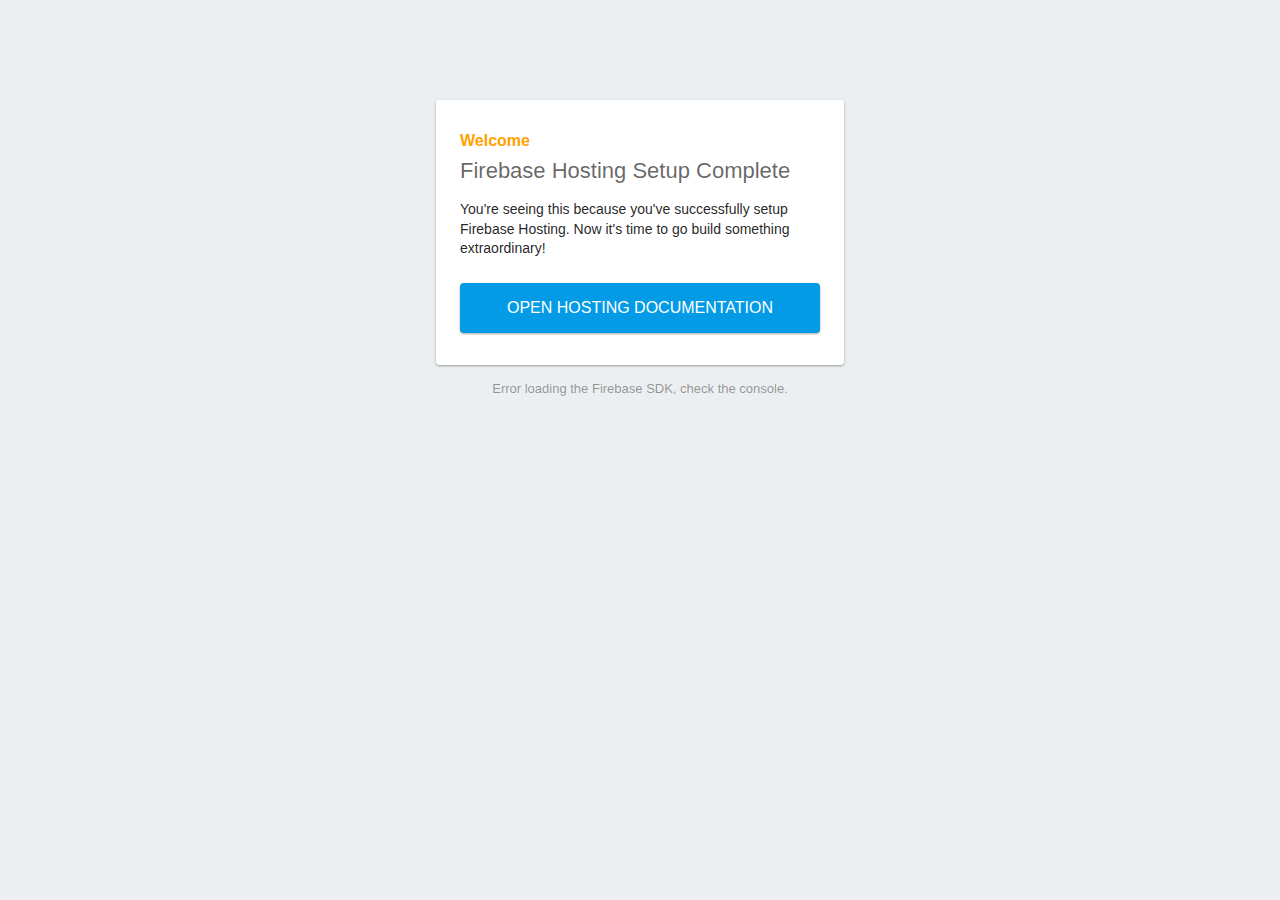
==== public/index.html @ 84c666db "Initial commit" ====
<!DOCTYPE html>
<html>
  <head>
    <meta charset="utf-8">
    <meta name="viewport" content="width=device-width, initial-scale=1">
    <title>Welcome to Firebase Hosting</title>

    <!-- update the version number as needed -->
    <script defer src="/__/firebase/9.21.0/firebase-app-compat.js"></script>
    <!-- include only the Firebase features as you need -->
    <script defer src="/__/firebase/9.21.0/firebase-auth-compat.js"></script>
    <script defer src="/__/firebase/9.21.0/firebase-database-compat.js"></script>
    <script defer src="/__/firebase/9.21.0/firebase-firestore-compat.js"></script>
    <script defer src="/__/firebase/9.21.0/firebase-functions-compat.js"></script>
    <script defer src="/__/firebase/9.21.0/firebase-messaging-compat.js"></script>
    <script defer src="/__/firebase/9.21.0/firebase-storage-compat.js"></script>
    <script defer src="/__/firebase/9.21.0/firebase-analytics-compat.js"></script>
    <script defer src="/__/firebase/9.21.0/firebase-remote-config-compat.js"></script>
    <script defer src="/__/firebase/9.21.0/firebase-performance-compat.js"></script>
    <!-- 
      initialize the SDK after all desired features are loaded, set useEmulator to false
      to avoid connecting the SDK to running emulators.
    -->
    <script defer src="/__/firebase/init.js?useEmulator=true"></script>

    <style media="screen">
      body { background: #ECEFF1; color: rgba(0,0,0,0.87); font-family: Roboto, Helvetica, Arial, sans-serif; margin: 0; padding: 0; }
      #message { background: white; max-width: 360px; margin: 100px auto 16px; padding: 32px 24px; border-radius: 3px; }
      #message h2 { color: #ffa100; font-weight: bold; font-size: 16px; margin: 0 0 8px; }
      #message h1 { font-size: 22px; font-weight: 300; color: rgba(0,0,0,0.6); margin: 0 0 16px;}
      #message p { line-height: 140%; margin: 16px 0 24px; font-size: 14px; }
      #message a { display: block; text-align: center; background: #039be5; text-transform: uppercase; text-decoration: none; color: white; padding: 16px; border-radius: 4px; }
      #message, #message a { box-shadow: 0 1px 3px rgba(0,0,0,0.12), 0 1px 2px rgba(0,0,0,0.24); }
      #load { color: rgba(0,0,0,0.4); text-align: center; font-size: 13px; }
      @media (max-width: 600px) {
        body, #message { margin-top: 0; background: white; box-shadow: none; }
        body { border-top: 16px solid #ffa100; }
      }
    </style>
  </head>
  <body>
    <div id="message">
      <h2>Welcome</h2>
      <h1>Firebase Hosting Setup Complete</h1>
      <p>You're seeing this because you've successfully setup Firebase Hosting. Now it's time to go build something extraordinary!</p>
      <a target="_blank" href="https://firebase.google.com/docs/hosting/">Open Hosting Documentation</a>
    </div>
    <p id="load">Firebase SDK Loading&hellip;</p>

    <script>
      document.addEventListener('DOMContentLoaded', function() {
        const loadEl = document.querySelector('#load');
        // // 🔥🔥🔥🔥🔥🔥🔥🔥🔥🔥🔥🔥🔥🔥🔥🔥🔥🔥🔥🔥🔥🔥🔥🔥🔥🔥🔥🔥🔥🔥🔥
        // // The Firebase SDK is initialized and available here!
        //
        // firebase.auth().onAuthStateChanged(user => { });
        // firebase.database().ref('/path/to/ref').on('value', snapshot => { });
        // firebase.firestore().doc('/foo/bar').get().then(() => { });
        // firebase.functions().httpsCallable('yourFunction')().then(() => { });
        // firebase.messaging().requestPermission().then(() => { });
        // firebase.storage().ref('/path/to/ref').getDownloadURL().then(() => { });
        // firebase.analytics(); // call to activate
        // firebase.analytics().logEvent('tutorial_completed');
        // firebase.performance(); // call to activate
        //
        // // 🔥🔥🔥🔥🔥🔥🔥🔥🔥🔥🔥🔥🔥🔥🔥🔥🔥🔥🔥🔥🔥🔥🔥🔥🔥🔥🔥🔥🔥🔥🔥

        try {
          let app = firebase.app();
          let features = [
            'auth', 
            'database', 
            'firestore',
            'functions',
            'messaging', 
            'storage', 
            'analytics', 
            'remoteConfig',
            'performance',
          ].filter(feature => typeof app[feature] === 'function');
          loadEl.textContent = `Firebase SDK loaded with ${features.join(', ')}`;
        } catch (e) {
          console.error(e);
          loadEl.textContent = 'Error loading the Firebase SDK, check the console.';
        }
      });
    </script>
  </body>
</html>
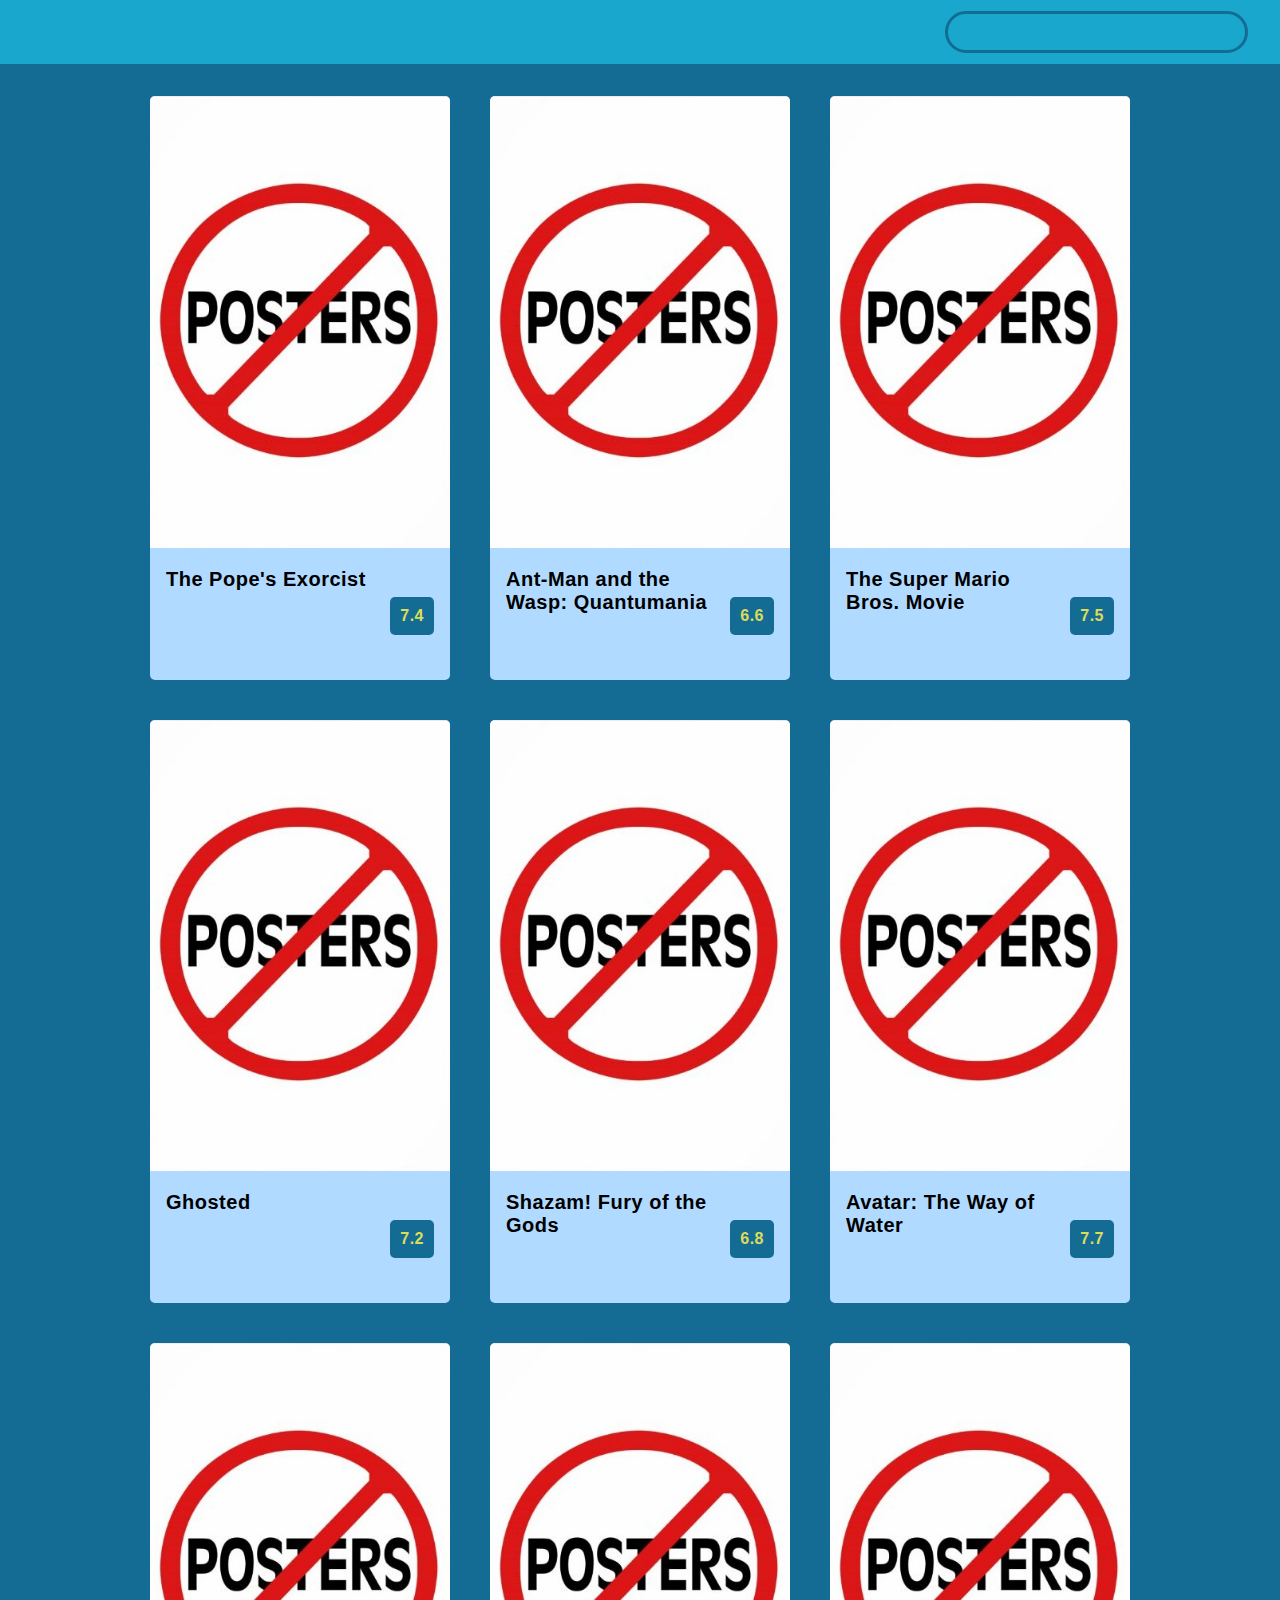
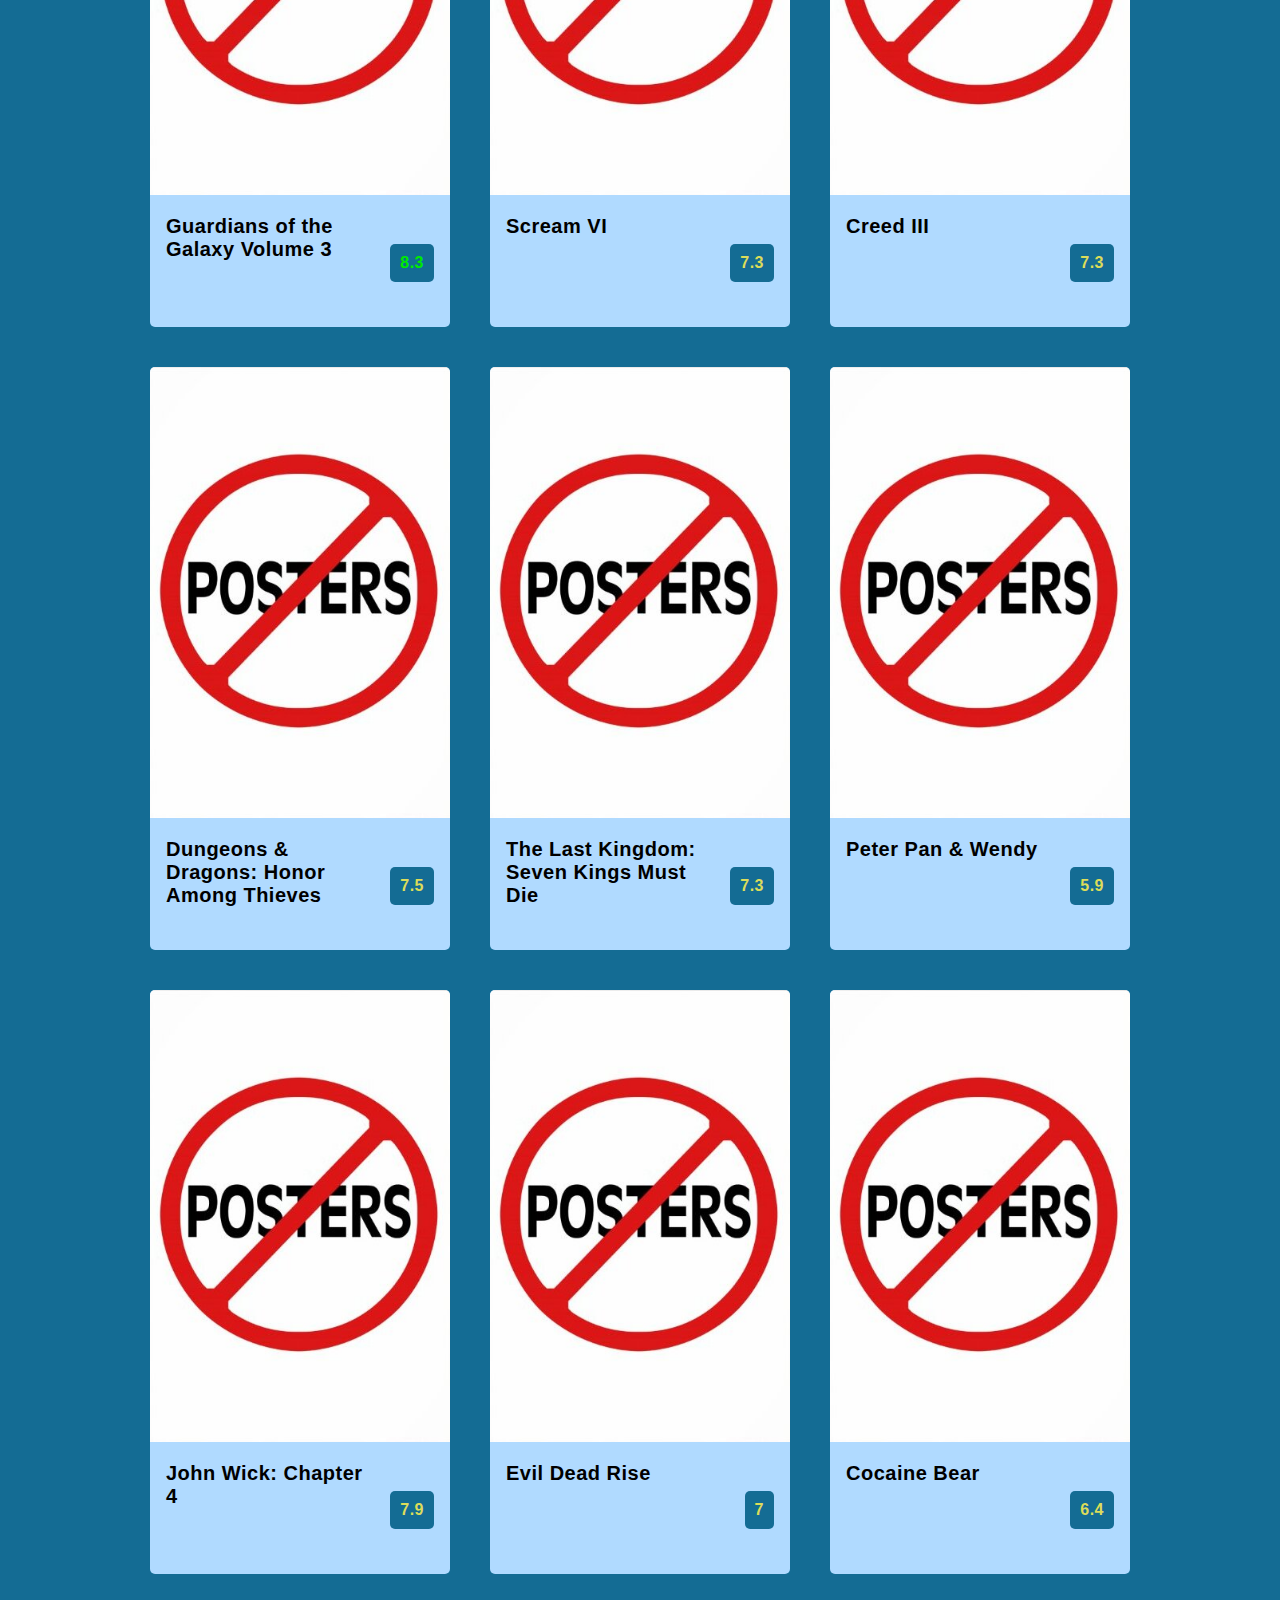
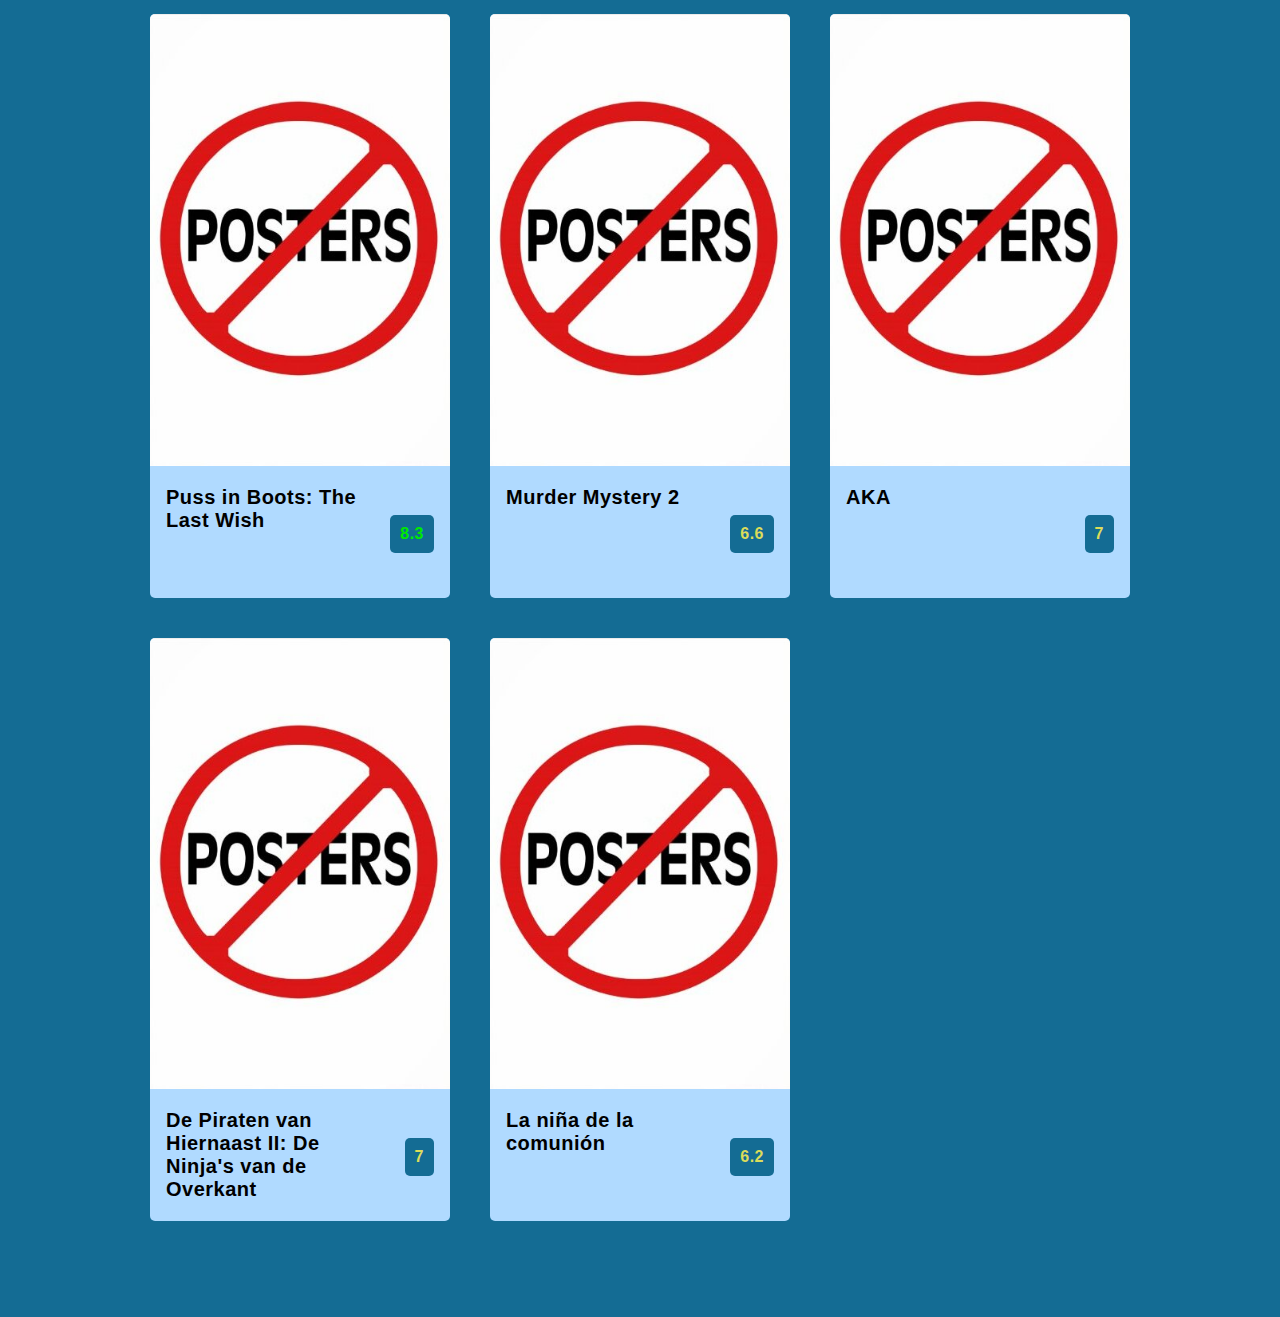
==== commit adb76651: "Created homework 3" ====
--- a/public/index.html
+++ b/public/index.html
@@ -1,89 +1,27 @@
 <!DOCTYPE html>
-<html>
-  <head>
-    <meta charset="utf-8">
-    <meta name="viewport" content="width=device-width, initial-scale=1">
-    <title>Welcome to Firebase Hosting</title>
+<html lang="en">
+<head>
+    <meta charset="UTF-8">
+    <meta http-equiv="X-UA-Compatible" content="IE=edge">
+    <meta name="viewport" content="width=device-width, initial-scale=1.0">
+    <title>Kaxetinet</title>
+    <link rel="stylesheet" href="src/css/index.css">
+</head>
+<body>
+    <header>
+        <nav>
+            <div class="search">
+                <form action="javascript:search()" method="post">
+                    <input type="text" name="q" id="search_input" onsubmit="search">
+                </form>
+            </div>
+        </nav>
+    </header>
 
-    <!-- update the version number as needed -->
-    <script defer src="/__/firebase/9.21.0/firebase-app-compat.js"></script>
-    <!-- include only the Firebase features as you need -->
-    <script defer src="/__/firebase/9.21.0/firebase-auth-compat.js"></script>
-    <script defer src="/__/firebase/9.21.0/firebase-database-compat.js"></script>
-    <script defer src="/__/firebase/9.21.0/firebase-firestore-compat.js"></script>
-    <script defer src="/__/firebase/9.21.0/firebase-functions-compat.js"></script>
-    <script defer src="/__/firebase/9.21.0/firebase-messaging-compat.js"></script>
-    <script defer src="/__/firebase/9.21.0/firebase-storage-compat.js"></script>
-    <script defer src="/__/firebase/9.21.0/firebase-analytics-compat.js"></script>
-    <script defer src="/__/firebase/9.21.0/firebase-remote-config-compat.js"></script>
-    <script defer src="/__/firebase/9.21.0/firebase-performance-compat.js"></script>
-    <!-- 
-      initialize the SDK after all desired features are loaded, set useEmulator to false
-      to avoid connecting the SDK to running emulators.
-    -->
-    <script defer src="/__/firebase/init.js?useEmulator=true"></script>
-
-    <style media="screen">
-      body { background: #ECEFF1; color: rgba(0,0,0,0.87); font-family: Roboto, Helvetica, Arial, sans-serif; margin: 0; padding: 0; }
-      #message { background: white; max-width: 360px; margin: 100px auto 16px; padding: 32px 24px; border-radius: 3px; }
-      #message h2 { color: #ffa100; font-weight: bold; font-size: 16px; margin: 0 0 8px; }
-      #message h1 { font-size: 22px; font-weight: 300; color: rgba(0,0,0,0.6); margin: 0 0 16px;}
-      #message p { line-height: 140%; margin: 16px 0 24px; font-size: 14px; }
-      #message a { display: block; text-align: center; background: #039be5; text-transform: uppercase; text-decoration: none; color: white; padding: 16px; border-radius: 4px; }
-      #message, #message a { box-shadow: 0 1px 3px rgba(0,0,0,0.12), 0 1px 2px rgba(0,0,0,0.24); }
-      #load { color: rgba(0,0,0,0.4); text-align: center; font-size: 13px; }
-      @media (max-width: 600px) {
-        body, #message { margin-top: 0; background: white; box-shadow: none; }
-        body { border-top: 16px solid #ffa100; }
-      }
-    </style>
-  </head>
-  <body>
-    <div id="message">
-      <h2>Welcome</h2>
-      <h1>Firebase Hosting Setup Complete</h1>
-      <p>You're seeing this because you've successfully setup Firebase Hosting. Now it's time to go build something extraordinary!</p>
-      <a target="_blank" href="https://firebase.google.com/docs/hosting/">Open Hosting Documentation</a>
-    </div>
-    <p id="load">Firebase SDK Loading&hellip;</p>
-
-    <script>
-      document.addEventListener('DOMContentLoaded', function() {
-        const loadEl = document.querySelector('#load');
-        // // 🔥🔥🔥🔥🔥🔥🔥🔥🔥🔥🔥🔥🔥🔥🔥🔥🔥🔥🔥🔥🔥🔥🔥🔥🔥🔥🔥🔥🔥🔥🔥
-        // // The Firebase SDK is initialized and available here!
-        //
-        // firebase.auth().onAuthStateChanged(user => { });
-        // firebase.database().ref('/path/to/ref').on('value', snapshot => { });
-        // firebase.firestore().doc('/foo/bar').get().then(() => { });
-        // firebase.functions().httpsCallable('yourFunction')().then(() => { });
-        // firebase.messaging().requestPermission().then(() => { });
-        // firebase.storage().ref('/path/to/ref').getDownloadURL().then(() => { });
-        // firebase.analytics(); // call to activate
-        // firebase.analytics().logEvent('tutorial_completed');
-        // firebase.performance(); // call to activate
-        //
-        // // 🔥🔥🔥🔥🔥🔥🔥🔥🔥🔥🔥🔥🔥🔥🔥🔥🔥🔥🔥🔥🔥🔥🔥🔥🔥🔥🔥🔥🔥🔥🔥
-
-        try {
-          let app = firebase.app();
-          let features = [
-            'auth', 
-            'database', 
-            'firestore',
-            'functions',
-            'messaging', 
-            'storage', 
-            'analytics', 
-            'remoteConfig',
-            'performance',
-          ].filter(feature => typeof app[feature] === 'function');
-          loadEl.textContent = `Firebase SDK loaded with ${features.join(', ')}`;
-        } catch (e) {
-          console.error(e);
-          loadEl.textContent = 'Error loading the Firebase SDK, check the console.';
-        }
-      });
-    </script>
-  </body>
-</html>
+    <section id="movies">
+    </section>
+    
+    <script src="src/js/index.js"></script>
+    <script>initialLoad()</script>
+</body>
+</html>--- a/public/src/css/index.css
+++ b/public/src/css/index.css
@@ -0,0 +1,175 @@
+:root {
+    --primary-color: #146C94;
+    --secondary-color: #B0DAFF;
+    --navbar-color: #19A7CE;
+    --light-color: #FFFFFF;
+    --dark-color: #000000;
+    --low-color: #FF7500;
+    --norm-color: #DCDC5A;
+    --high-color: #00E900;
+
+    --card-max-width: 300px;
+    --border-radius: 5px;
+    --movies-gap: 40px;
+}
+
+* {
+    margin: 0;
+}
+
+img {
+    width: 100%;
+}
+
+body {
+    background-color: var(--primary-color);
+    font-family: 'Poppins', sans-serif;
+    letter-spacing: 0.5px;
+    position: relative;
+}
+
+.t-c-low {
+    color: var(--low-color);
+}
+.t-c-norm {
+    color: var(--norm-color);
+}
+.t-c-high {
+    color: var(--high-color);
+}
+
+header {
+    position: fixed;
+    top: 0;
+    width: 100%;
+    z-index: 1;
+}
+
+nav {
+    display: flex;
+    align-items: center;
+    justify-content: end;
+
+    height: 4rem;
+    background-color: var(--navbar-color);
+    padding: 0 2rem;
+}
+
+#search_input {
+    height: 1.75rem;
+    border-radius: 2rem;
+    padding: 0.25rem 1rem;
+    outline: none;
+
+    font-size: 1.25rem;
+    background-color: var(--navbar-color);
+    border: var(--primary-color) 0.2rem solid;
+}
+#search_input:active,
+#search_input:focus {
+    background-color: var(--primary-color);
+}
+
+
+
+#movies {
+    max-width: calc(var(--card-max-width) * 5 + var(--movies-gap) * 4);
+    margin: 5rem auto;
+    padding: 1rem;
+    display: flex;
+    flex-wrap: wrap;
+    gap: var(--movies-gap);
+}
+
+
+.movie {
+    max-width: var(--card-max-width);
+    background-color: var(--secondary-color);
+    border-radius: var(--border-radius);
+    overflow: hidden;
+    position: relative;
+    transition: scale 0.5s ease-in-out;
+}
+.movie:hover .movie-back {
+    transform: translateY(-100%);
+}
+.movie:hover {
+    scale: 1.03;
+}
+
+
+.movie-front {
+    display: flex;
+    gap: 1rem;
+    justify-content: space-between;
+    align-items: center;
+    padding: 1rem;
+}
+.movie-front h3 {
+    font-size: 1.25rem;
+    color: var(--dark-color);
+    height: 6rem;
+}
+.movie-front span {
+    background-color: var(--primary-color);
+    border-radius: var(--border-radius);
+    padding: calc(var(--border-radius) * 2);
+
+    font-weight: bold;
+}
+
+
+.movie-back {
+    position: absolute;
+    width: 100%;
+    max-height: 100%;
+    background-color: var(--light-color);
+    box-sizing: border-box;
+
+    padding: 1.5rem;
+    transform: translateY(10%);
+    transition: transform 0.5s ease-in-out;
+}
+.movie-back::after {
+    position: absolute;
+    content: "";
+    width: 100%;
+    height: 3rem;
+    left: 0;
+    right: 0;
+    bottom: -5.9rem;
+    background-color: var(--light-color);
+}
+.movie-back h3{
+    margin-top: 2rem;
+    margin-bottom: 1.5rem;
+    font-size: 1.25rem;
+}
+.movie-back p{
+    line-height: 1.5rem;
+}
+
+
+@media only screen and (max-width: calc(340px * 5)) {
+    #movies {
+        max-width: calc(300px * 4 + 40px * 3);
+    }
+}
+
+@media only screen and (max-width: calc(340px * 4)) {
+    #movies {
+        max-width: calc(300px * 3 + 40px * 2);
+    }
+}
+
+@media only screen and (max-width: calc(340px * 3)) {
+    #movies {
+        max-width: calc(300px * 2 + 40px * 1);
+    }
+}
+
+@media only screen and (max-width: calc(340px * 2)) {
+    #movies {
+        max-width: calc(300px * 1 + 40px * 0);
+    }
+}
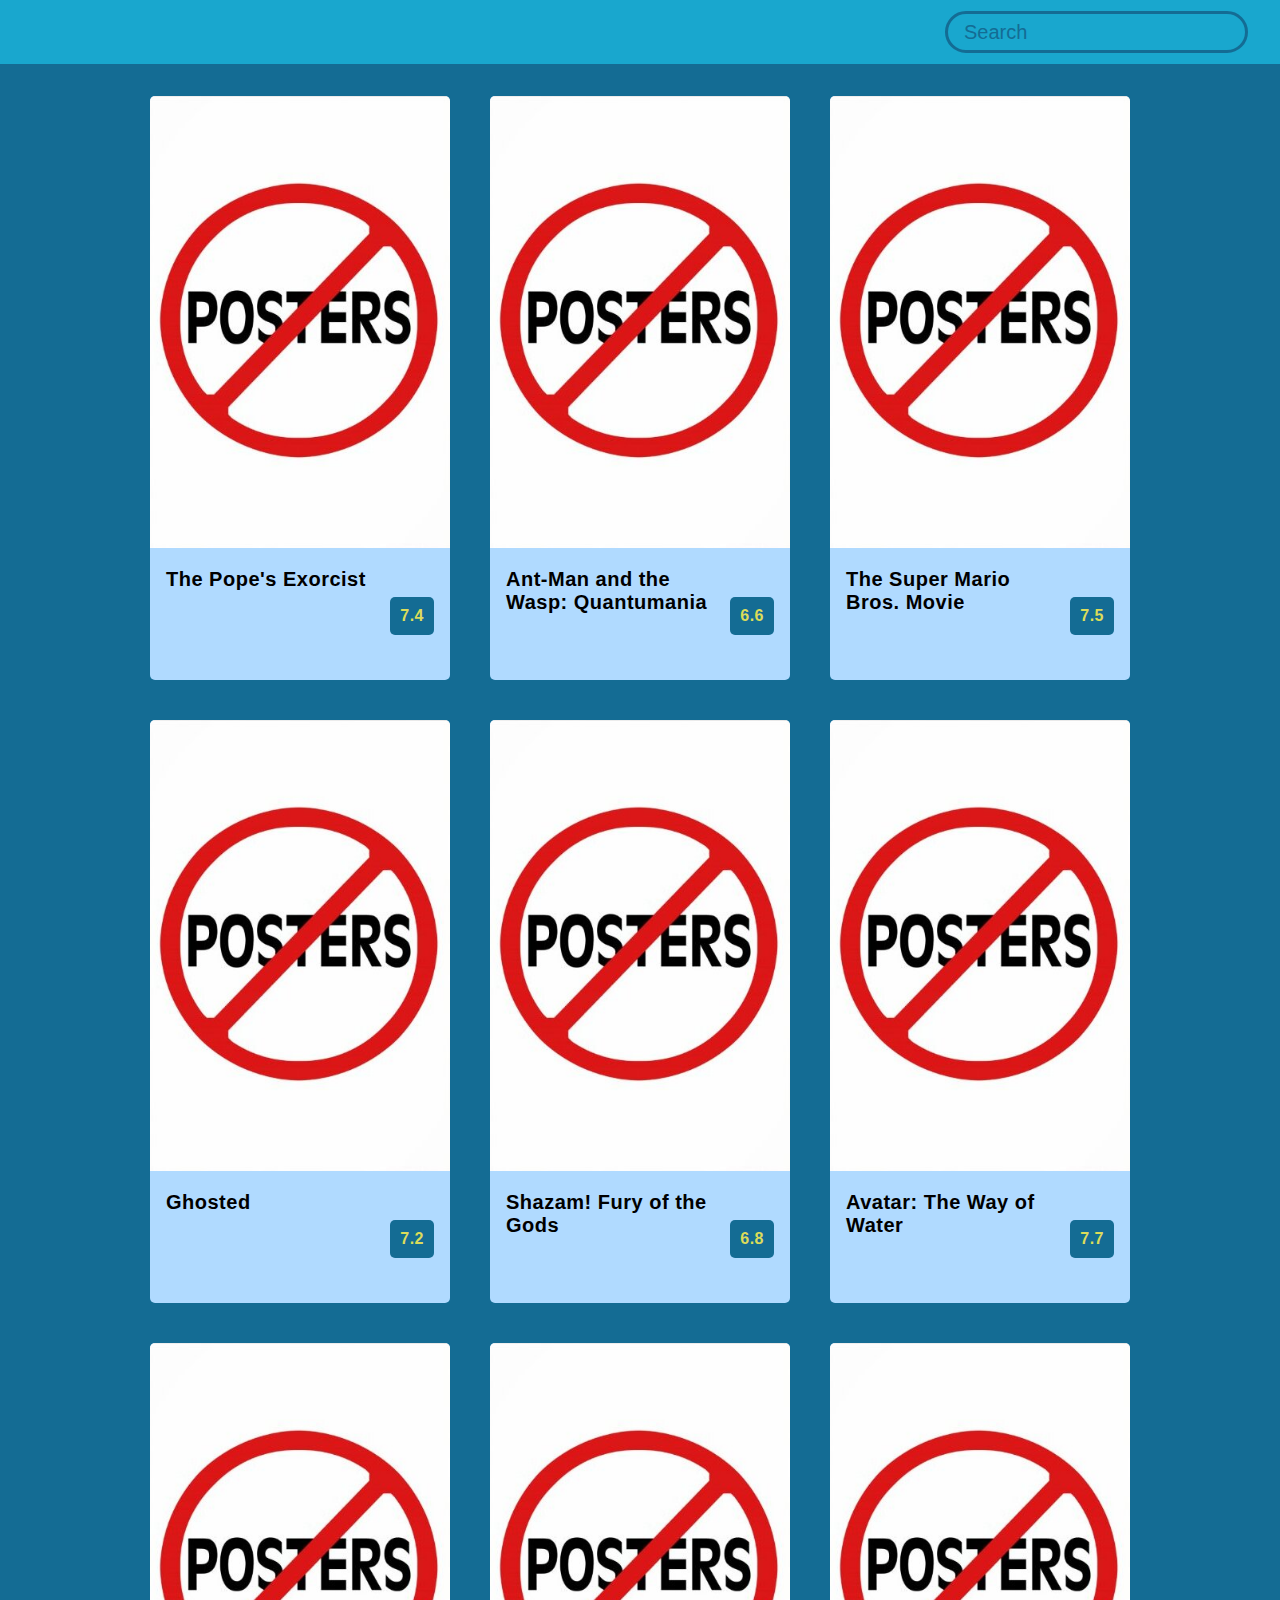
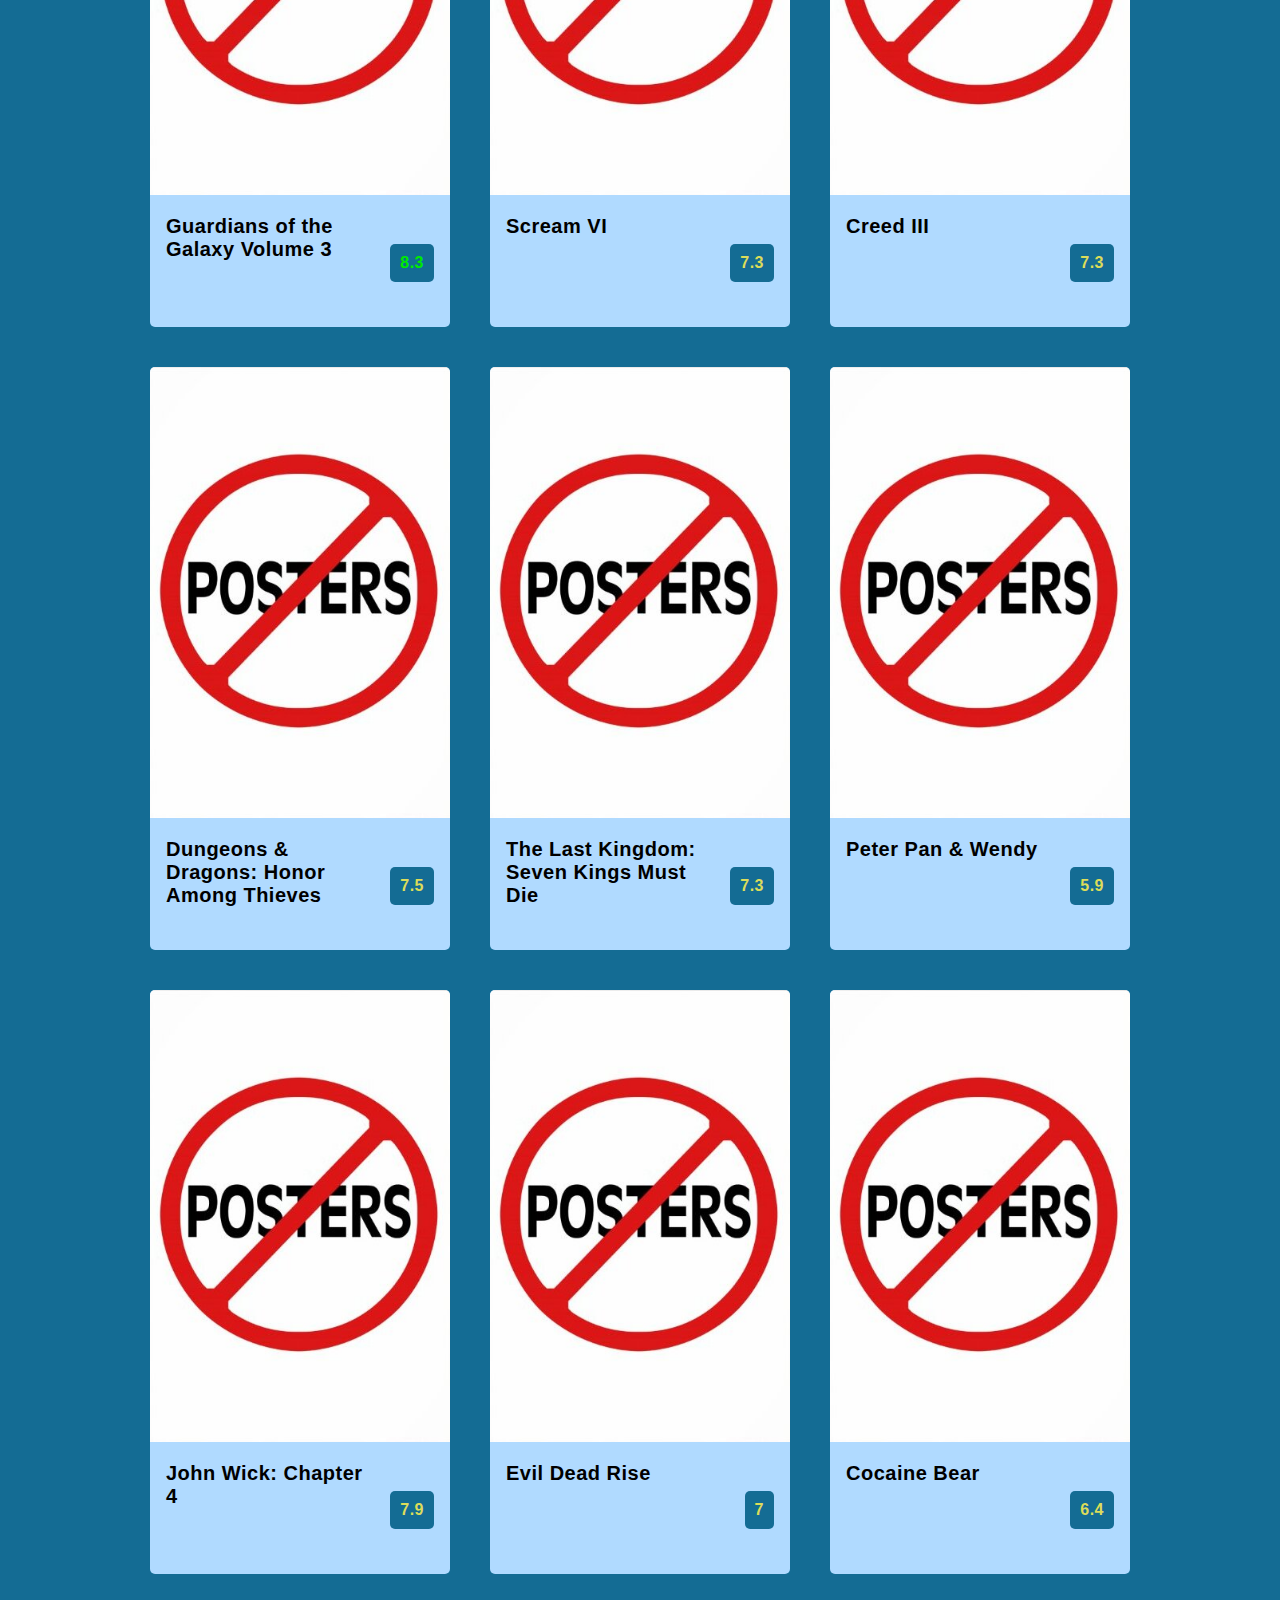
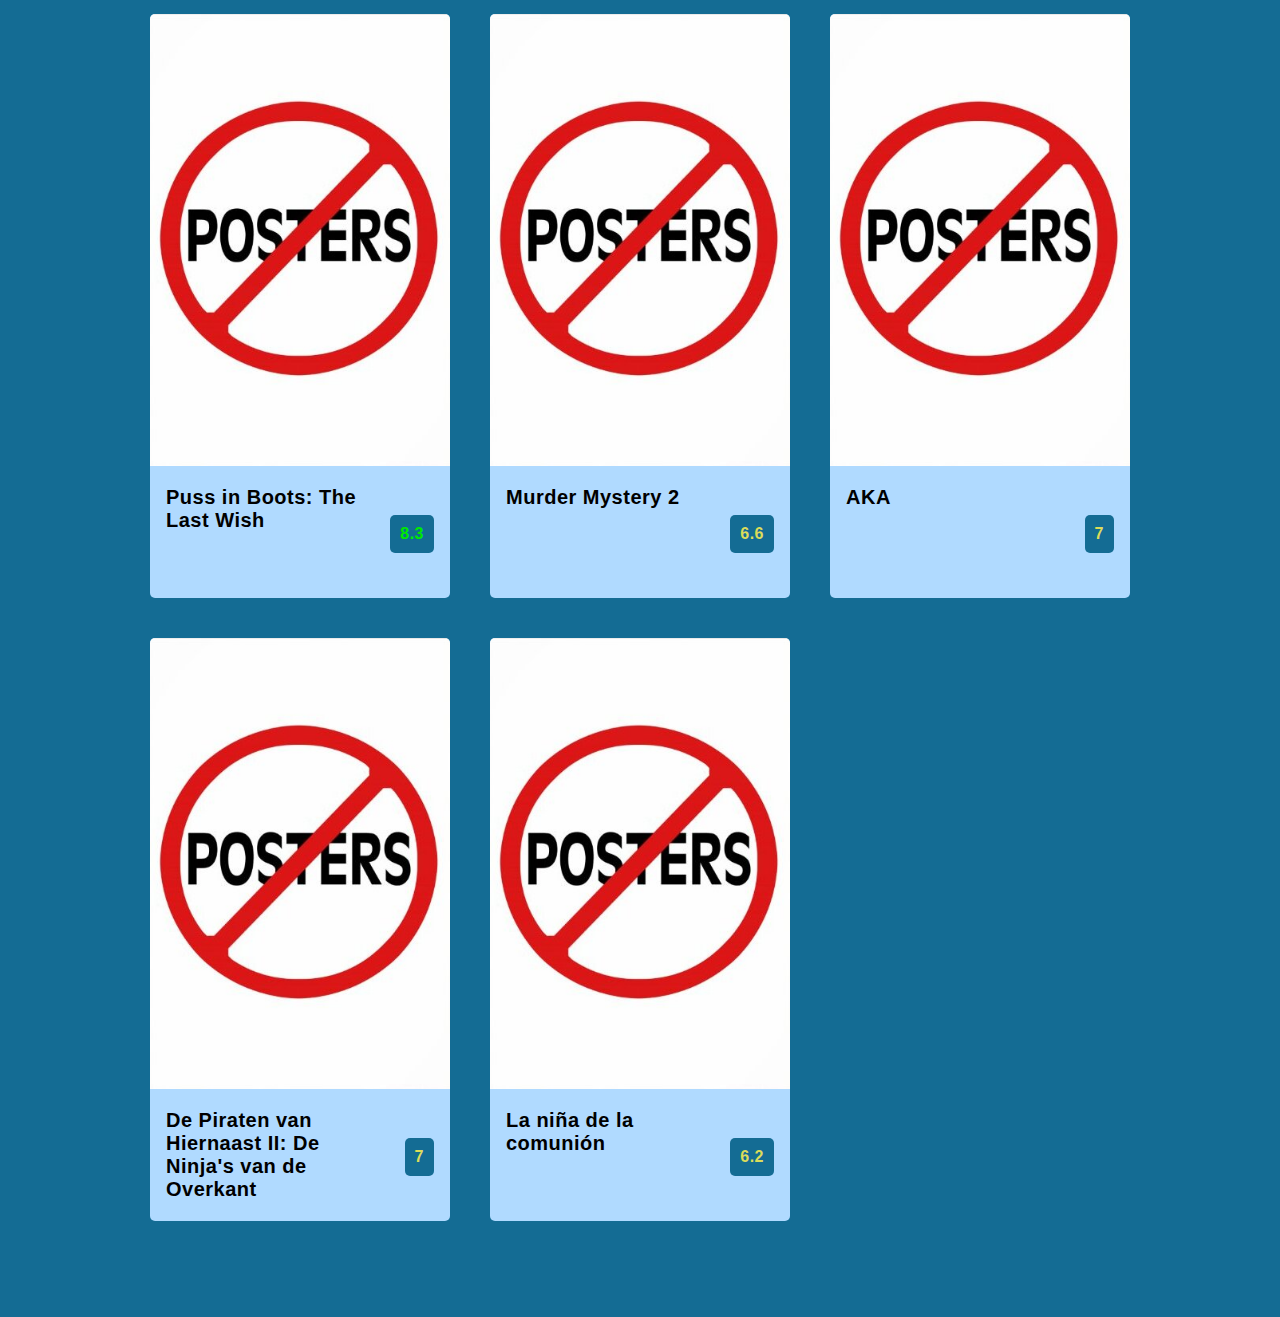
==== commit e90d9851: "Added README.md" ====
--- a/public/index.html
+++ b/public/index.html
@@ -12,7 +12,7 @@
         <nav>
             <div class="search">
                 <form action="javascript:search()" method="post">
-                    <input type="text" name="q" id="search_input" onsubmit="search">
+                    <input type="text" name="q" id="search_input" onsubmit="search" placeholder="Search">
                 </form>
             </div>
         </nav>
--- a/public/src/css/index.css
+++ b/public/src/css/index.css
@@ -63,11 +63,21 @@
 
     font-size: 1.25rem;
     background-color: var(--navbar-color);
+    color: var(--light-color);
     border: var(--primary-color) 0.2rem solid;
+}
+#search_input::placeholder {
+    color: var(--primary-color);
+    opacity: 1;
 }
 #search_input:active,
 #search_input:focus {
     background-color: var(--primary-color);
+}
+#search_input:active::placeholder,
+#search_input:focus::placeholder {
+    color: var(--navbar-color);
+    opacity: 0.9;
 }
 
 
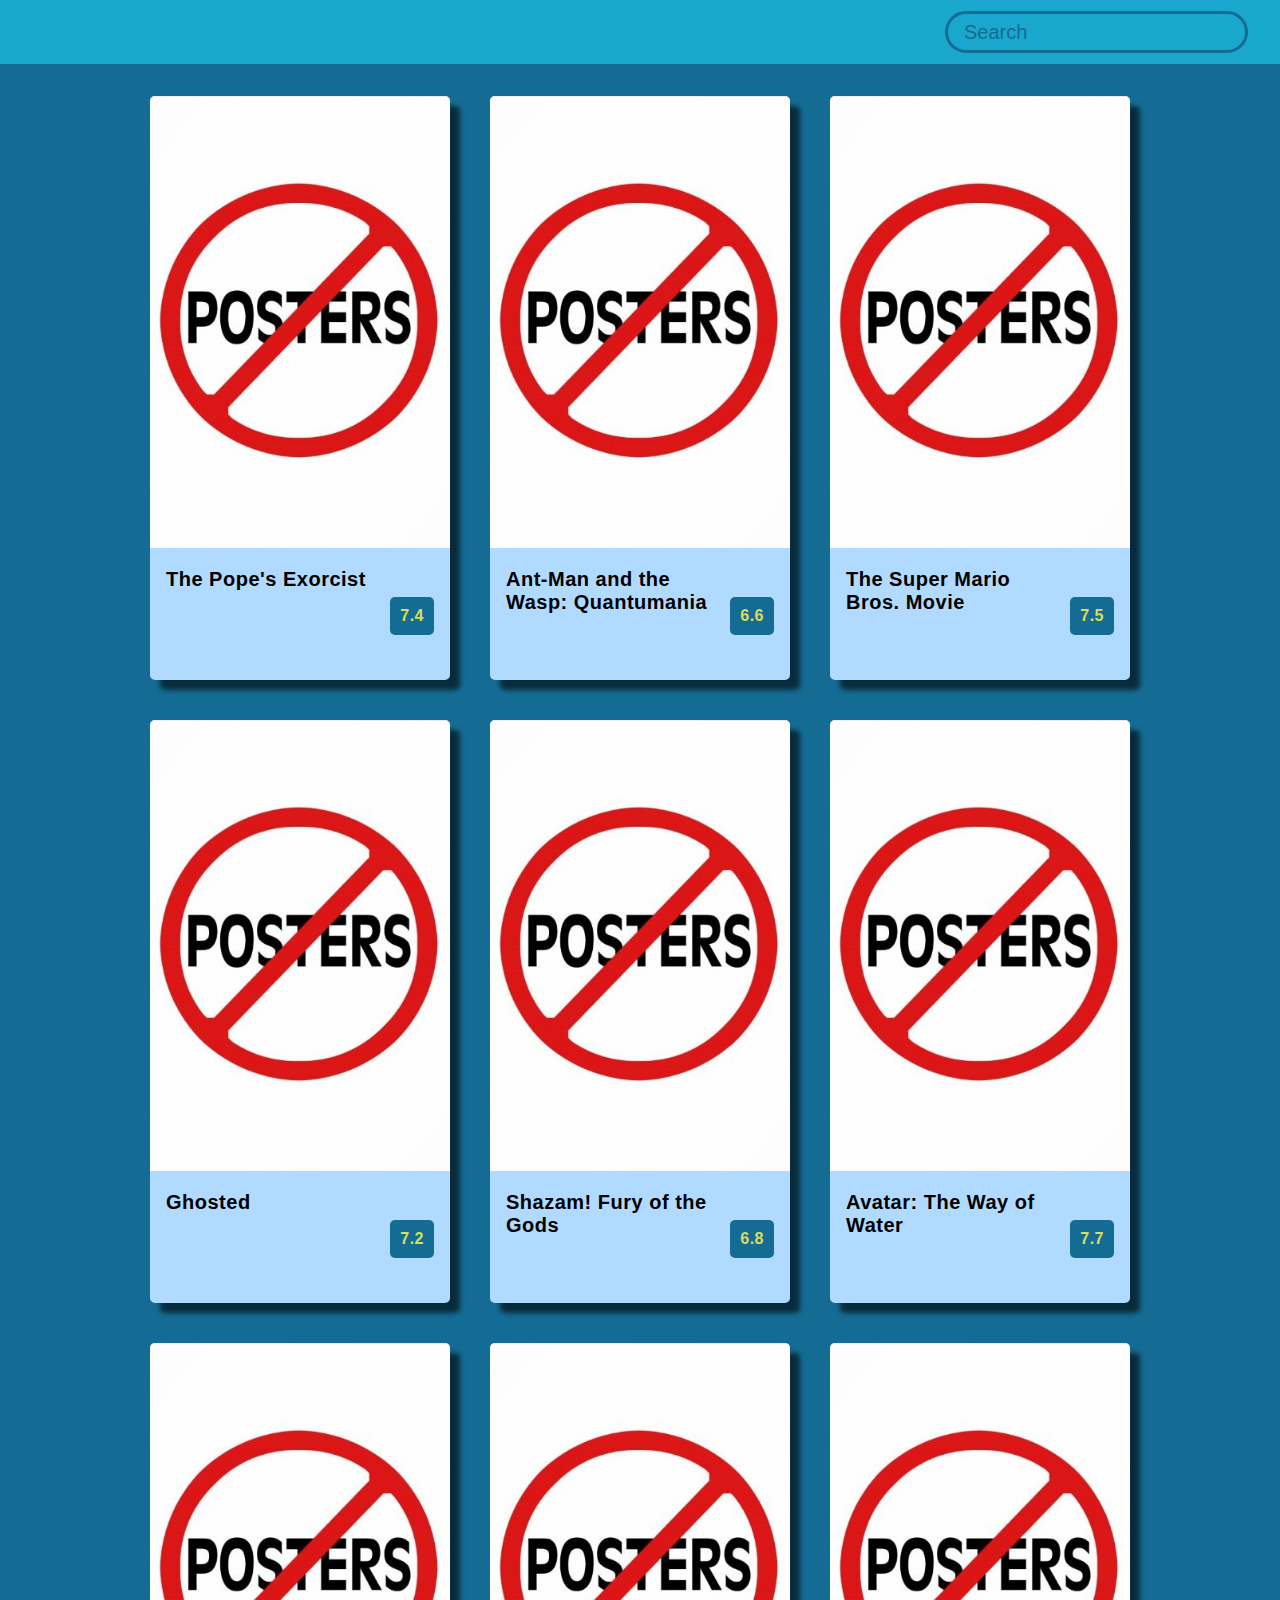
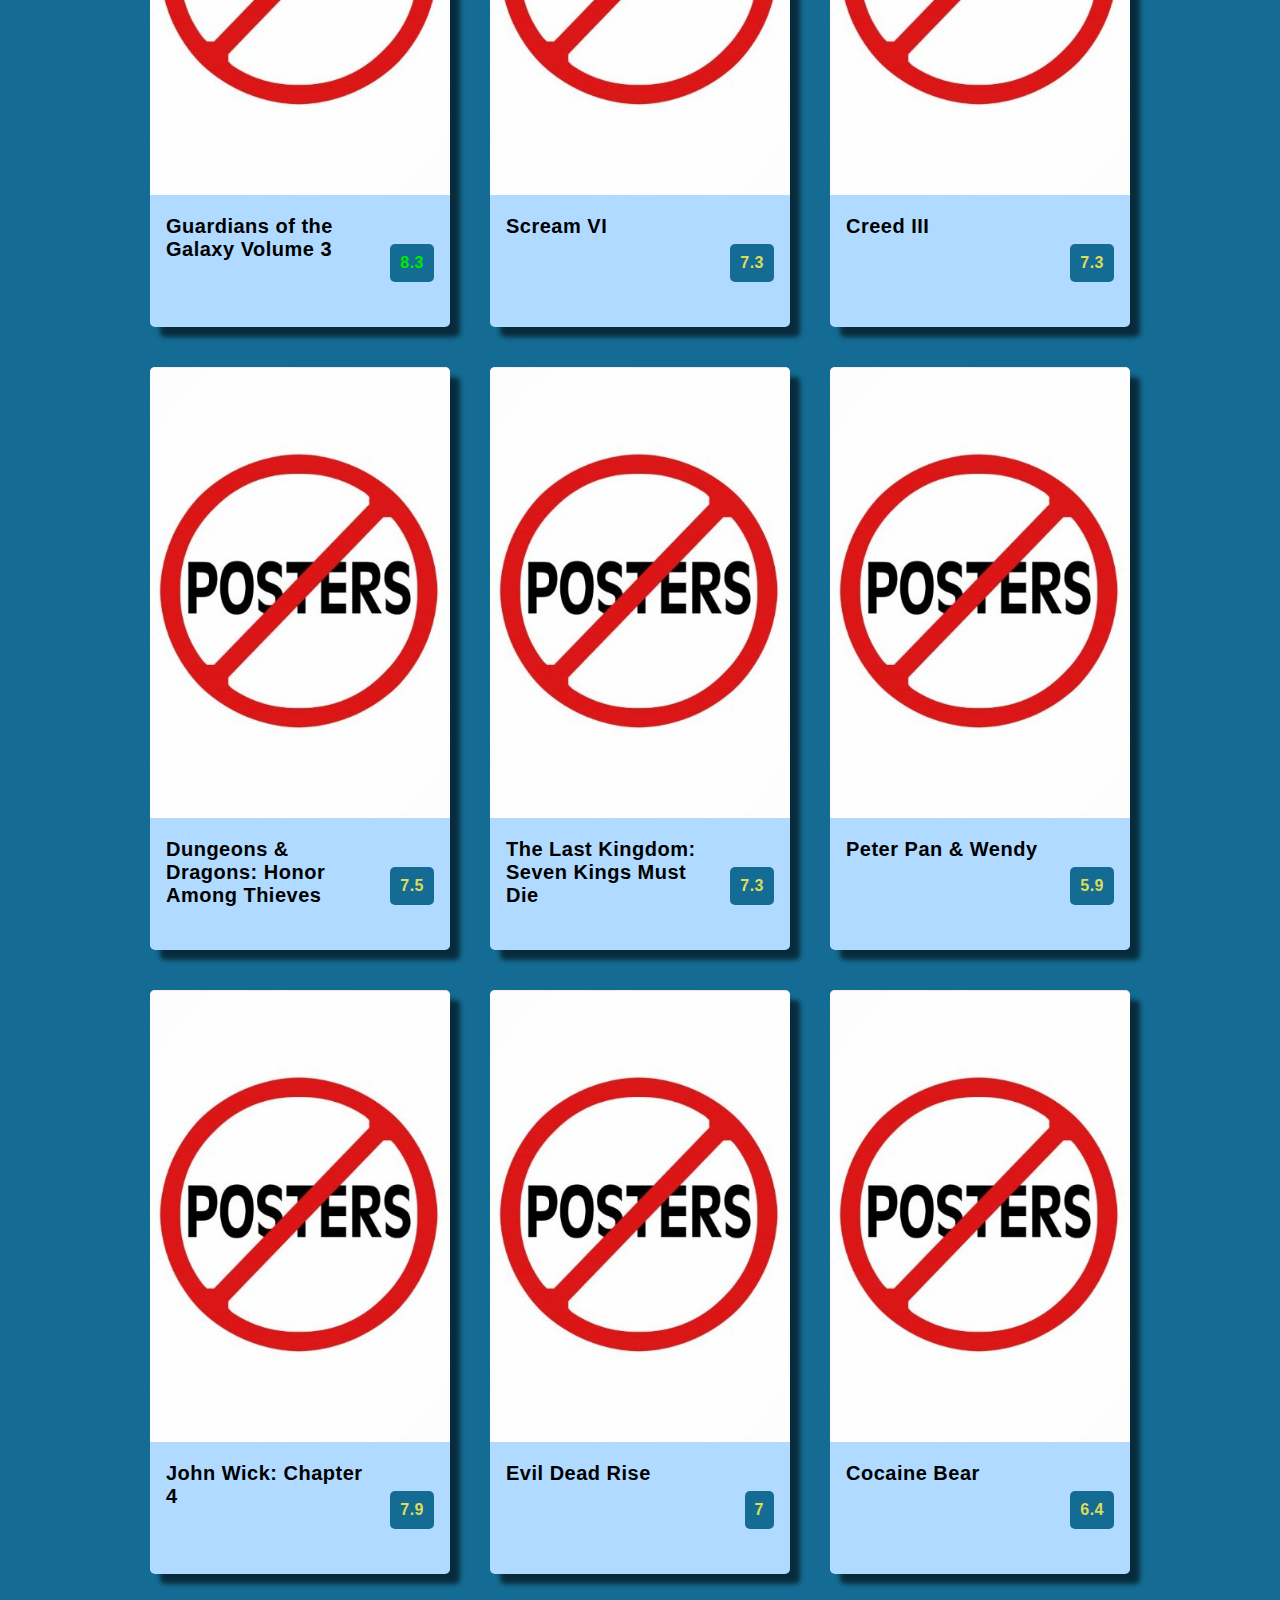
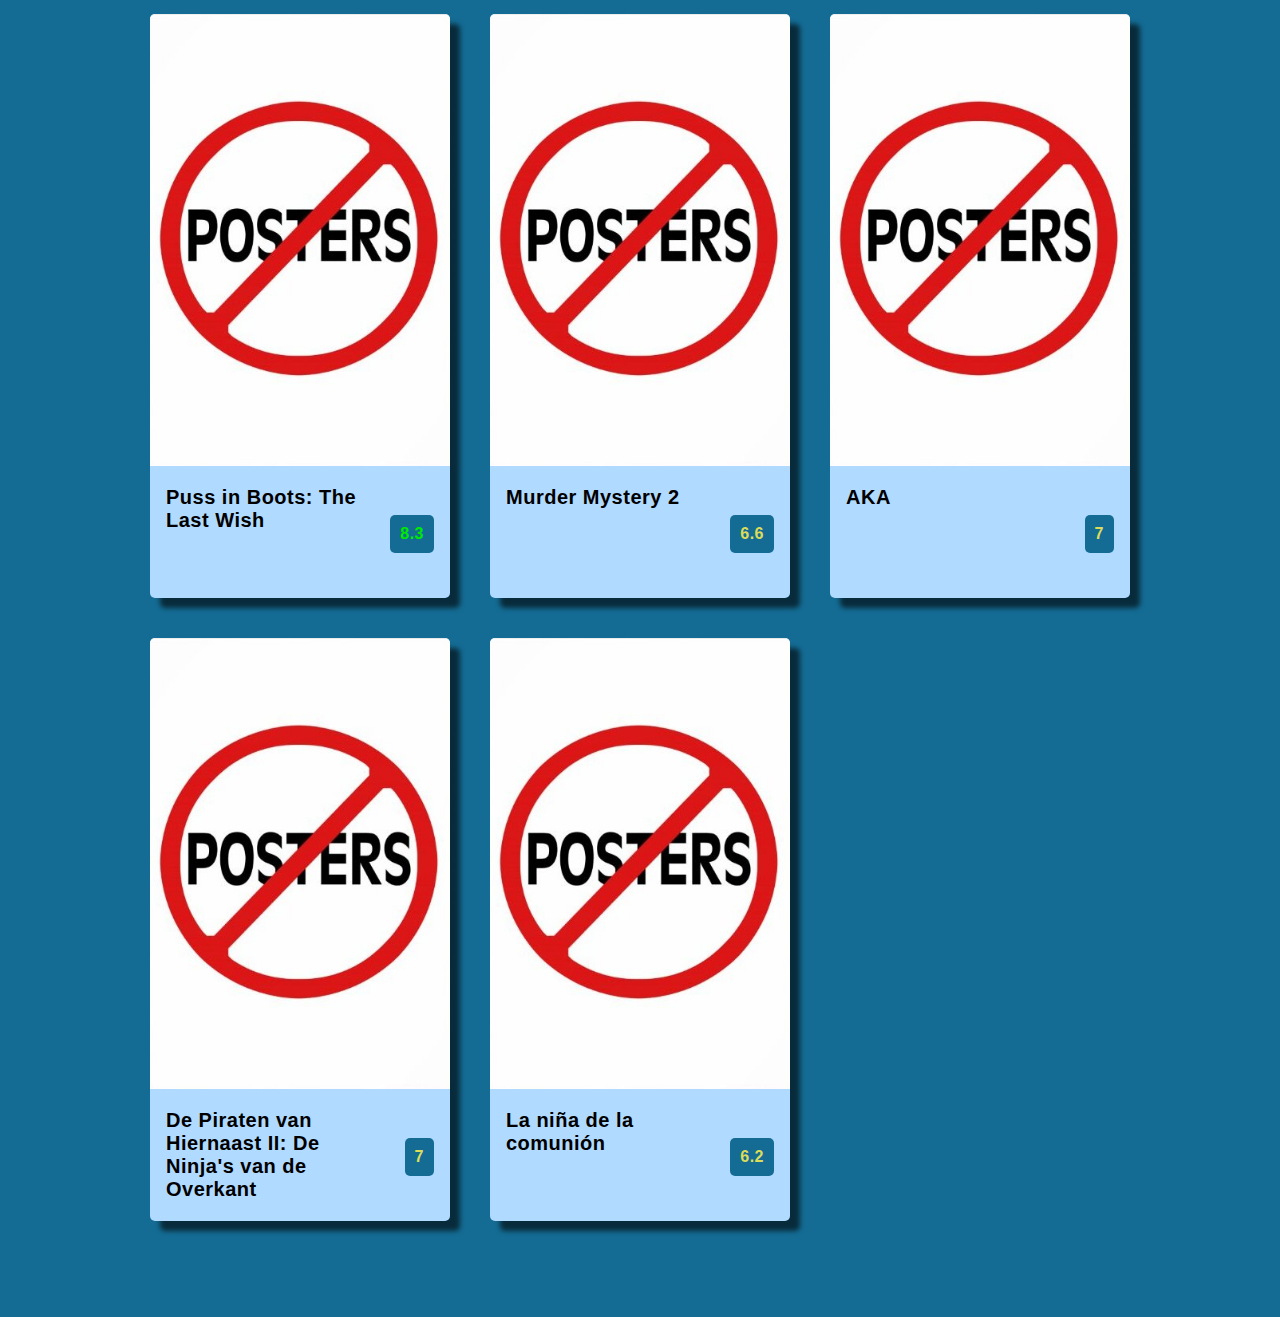
==== commit 7e5a71b6: "Added favicon.ico" ====
--- a/public/index.html
+++ b/public/index.html
@@ -5,6 +5,7 @@
     <meta http-equiv="X-UA-Compatible" content="IE=edge">
     <meta name="viewport" content="width=device-width, initial-scale=1.0">
     <title>Kaxetinet</title>
+    <link rel="shortcut icon" href="src/images/favicon.ico">
     <link rel="stylesheet" href="src/css/index.css">
 </head>
 <body>
--- a/public/src/css/index.css
+++ b/public/src/css/index.css
@@ -48,11 +48,19 @@
 nav {
     display: flex;
     align-items: center;
-    justify-content: end;
+    justify-content: center;
+    position: relative;
 
     height: 4rem;
     background-color: var(--navbar-color);
     padding: 0 2rem;
+}
+.search {
+    position: absolute;
+    right: 2rem;
+    transform: translateX(0%);
+    transition: all .5s ease-in-out;
+    width: max-content;
 }
 
 #search_input {
@@ -64,18 +72,19 @@
     font-size: 1.25rem;
     background-color: var(--navbar-color);
     color: var(--light-color);
-    border: var(--primary-color) 0.2rem solid;
+    border: 0.2rem solid var(--primary-color);
+}
+#search_input:is(:hover, :active, :focus) {
+    background-color: var(--primary-color);
+}
+#search_input:focus {
+    border-color: var(--secondary-color);
 }
 #search_input::placeholder {
     color: var(--primary-color);
     opacity: 1;
 }
-#search_input:active,
-#search_input:focus {
-    background-color: var(--primary-color);
-}
-#search_input:active::placeholder,
-#search_input:focus::placeholder {
+#search_input:is(:hover, :active, :focus)::placeholder{
     color: var(--navbar-color);
     opacity: 0.9;
 }
@@ -98,12 +107,27 @@
     border-radius: var(--border-radius);
     overflow: hidden;
     position: relative;
-    transition: scale 0.5s ease-in-out;
-}
-.movie:hover .movie-back {
+    transition: all 0.5s ease-in-out;
+    box-shadow: 10px 10px 5px 0px rgba(0, 0, 0, 0.6);
+}
+.movie:is(:hover) .movie-back,
+.movie:has(a:focus) .movie-back {
     transform: translateY(-100%);
 }
-.movie:hover {
+.movie:is(:hover),
+.movie:has(a:focus) {
+    scale: 1.03;
+    box-shadow: 20px 20px 15px 0px rgba(0, 0, 0, 0.6);
+}
+.movie a{
+    text-decoration: none;
+}
+.movie img{
+    transition: all 0.5s ease-in-out;
+    transform-origin: bottom ;
+}
+.movie:is(:hover) img,
+.movie:has(a:focus) img {
     scale: 1.03;
 }
 
@@ -154,32 +178,60 @@
     margin-top: 2rem;
     margin-bottom: 1.5rem;
     font-size: 1.25rem;
+    color: var(--dark-color);
 }
 .movie-back p{
     line-height: 1.5rem;
-}
-
-
-@media only screen and (max-width: calc(340px * 5)) {
-    #movies {
-        max-width: calc(300px * 4 + 40px * 3);
-    }
-}
-
-@media only screen and (max-width: calc(340px * 4)) {
-    #movies {
-        max-width: calc(300px * 3 + 40px * 2);
-    }
-}
-
-@media only screen and (max-width: calc(340px * 3)) {
-    #movies {
-        max-width: calc(300px * 2 + 40px * 1);
-    }
-}
-
-@media only screen and (max-width: calc(340px * 2)) {
-    #movies {
-        max-width: calc(300px * 1 + 40px * 0);
-    }
-}
+    color: var(--dark-color);
+}
+
+
+@media only screen and (max-width: calc(350px * 5)) {
+    #movies {
+        max-width: calc(340px * 4 - 40px);
+    }
+}
+
+@media only screen and (max-width: calc(350px * 4)) {
+    #movies {
+        max-width: calc(340px * 3 - 40px);
+    }
+}
+@media only screen and (max-width: calc(350px * 3)) {
+    #movies {
+        max-width: calc(340px * 2 - 40px);
+    }
+}
+@media only screen and (max-width: calc(350px * 2)) {
+    #movies {
+        max-width: 340px;
+        justify-content: center;
+    }
+    .search {
+        right: 50%;
+        transform: translateX(50%);
+    }
+    #search_input {
+        width: calc(100% - 2.4rem);
+    }
+}
+@media only screen and (max-width: calc(400px)) {
+    .search {
+        transition: all 0s ease-in-out;
+    }
+}
+@media only screen and (max-width: calc(360px)) {
+    .search {
+        position: relative;
+        transform: translateX(0%);
+        right: 0%;
+    }
+    .movie-front {
+        flex-direction: column;
+        gap: 2rem;
+    }
+    .movie-front h3{
+        height: fit-content;
+        text-align: center;
+    }
+}
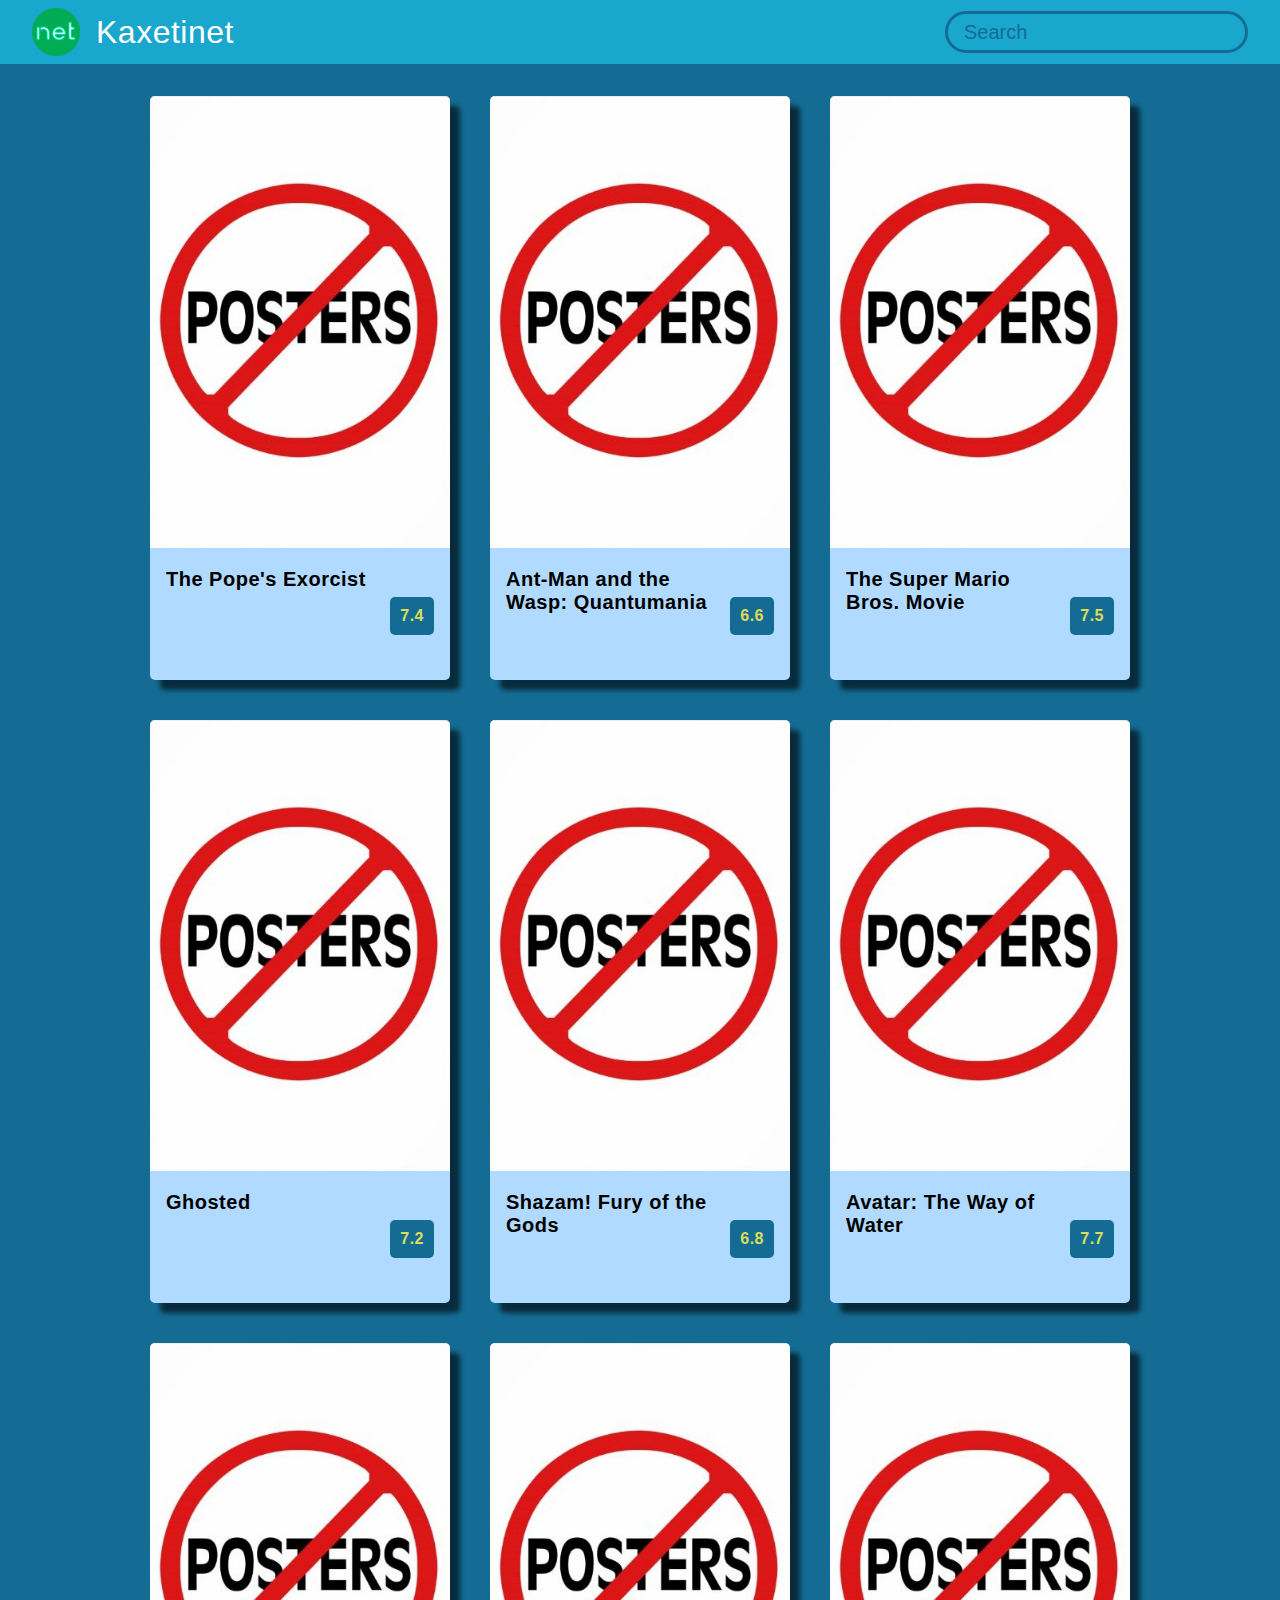
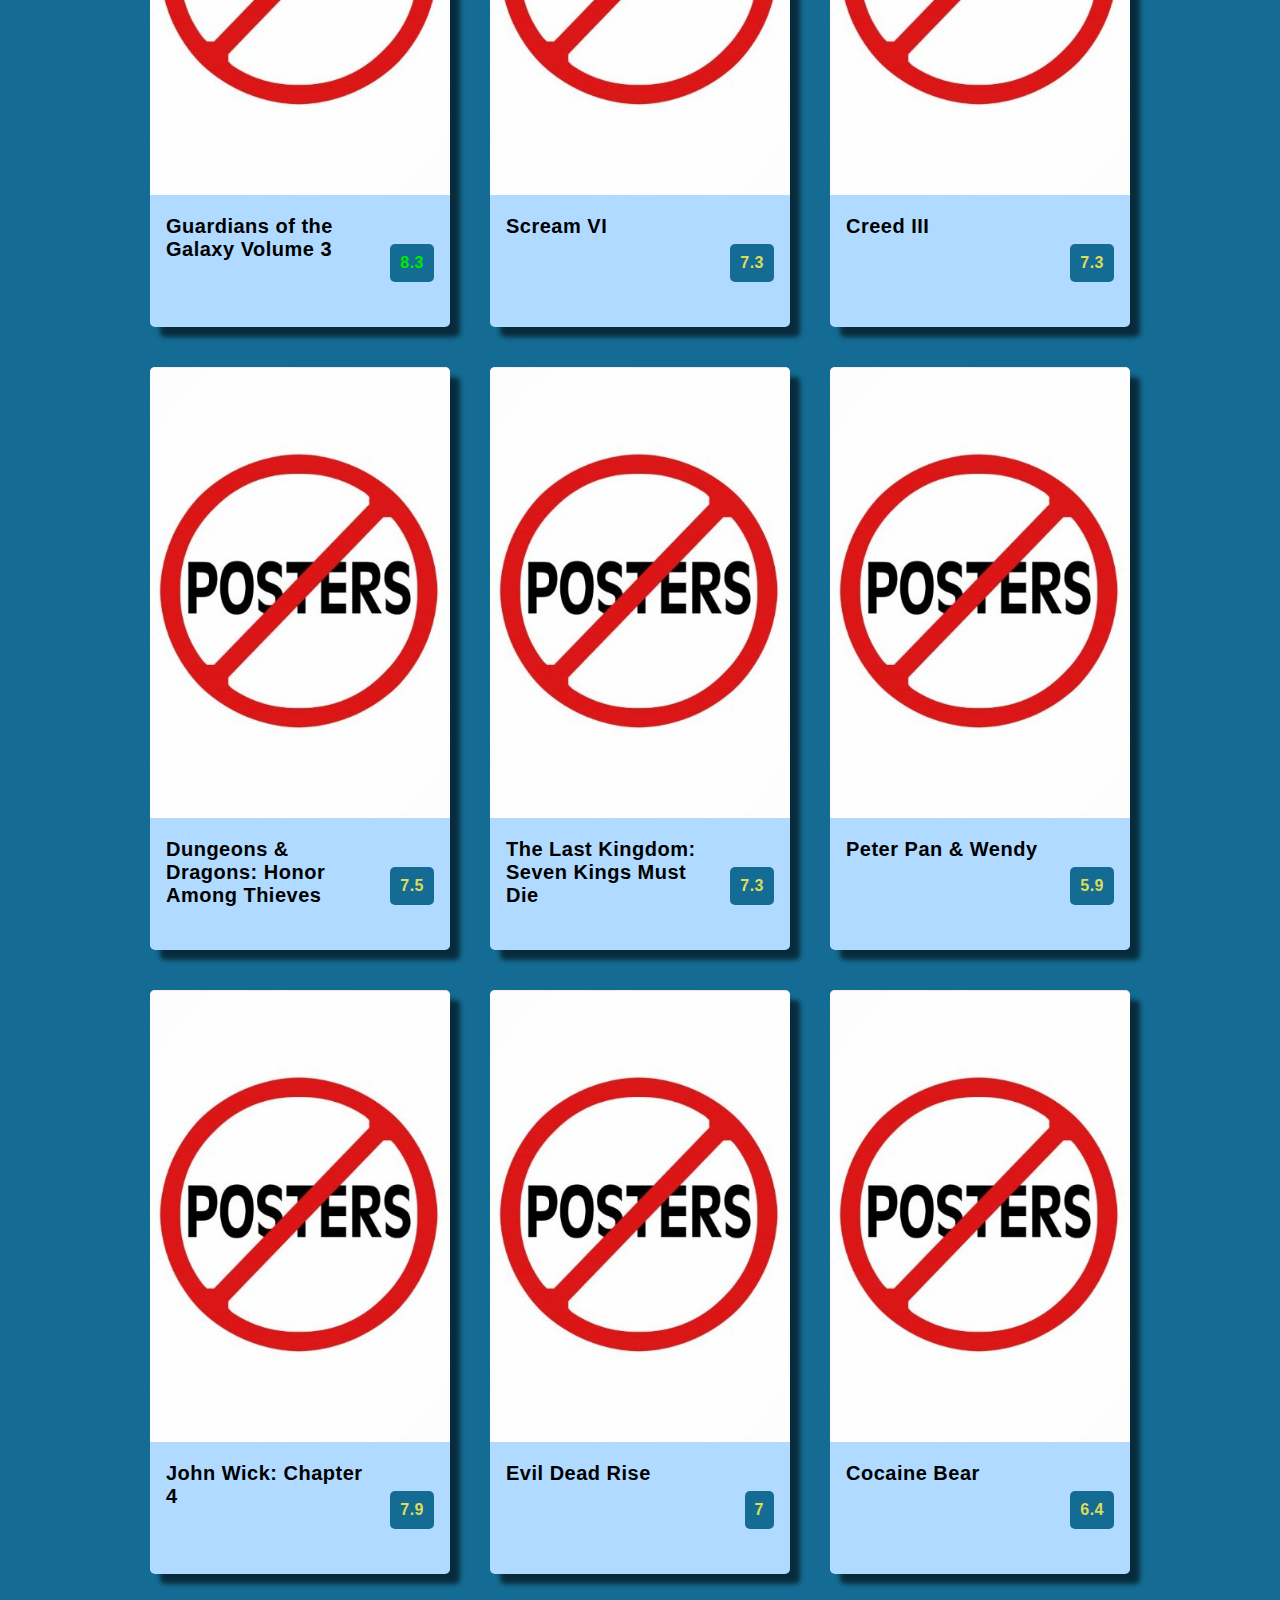
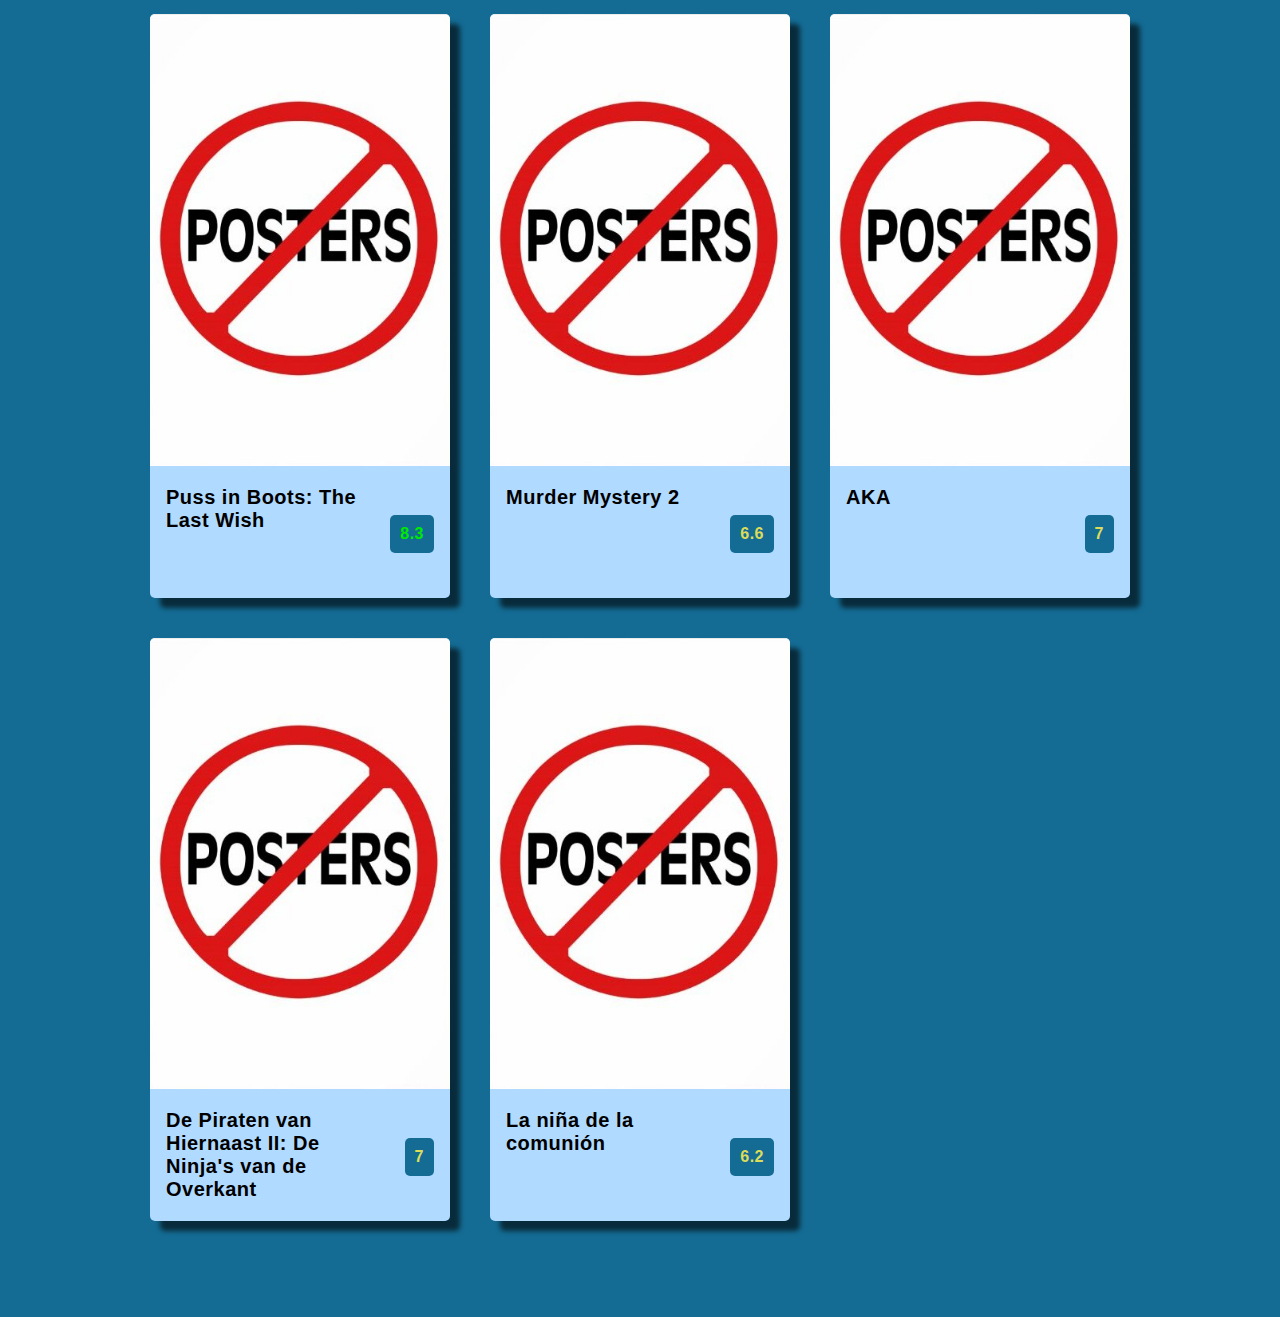
==== commit 95f19fda: "Added meta tags" ====
--- a/public/index.html
+++ b/public/index.html
@@ -4,15 +4,31 @@
     <meta charset="UTF-8">
     <meta http-equiv="X-UA-Compatible" content="IE=edge">
     <meta name="viewport" content="width=device-width, initial-scale=1.0">
+    
     <title>Kaxetinet</title>
+    <meta name="title" content="Kaxetinet">
+    <meta name="description" content="Buy Tickets Online">
+
+    <!-- Open Graph / Facebook -->
+    <meta property="og:type" content="website">
+    <meta property="og:url" content="https://front-homework-3.web.app/">
+    <meta property="og:title" content="Kaxetinet">
+    <meta property="og:description" content="Buy Tickets Online">
+    <meta property="og:image" content="https://front-homework-3.web.app/src/images/kaxetinet_logo.png">
+
     <link rel="shortcut icon" href="src/images/favicon.ico">
+    <link rel="stylesheet" href="src/css/style.css">
     <link rel="stylesheet" href="src/css/index.css">
 </head>
 <body>
     <header>
         <nav>
+            <div id="navbar_logo">
+                <img src="src/images/kaxetinet_logo.png"/>
+                <span>Kaxetinet</span>
+            </div>
             <div class="search">
-                <form action="javascript:search()" method="post">
+                <form id="search_form">
                     <input type="text" name="q" id="search_input" onsubmit="search" placeholder="Search">
                 </form>
             </div>
@@ -22,7 +38,7 @@
     <section id="movies">
     </section>
     
+    <script src="src/js/script.js"></script>
     <script src="src/js/index.js"></script>
-    <script>initialLoad()</script>
 </body>
 </html>--- a/public/src/css/style.css
+++ b/public/src/css/style.css
@@ -0,0 +1,156 @@
+:root {
+    --primary-color: #146C94;
+    --secondary-color: #B0DAFF;
+    --navbar-color: #19A7CE;
+    --light-color: #FFFFFF;
+    --dark-color: #000000;
+    --low-color: #FF7500;
+    --norm-color: #DCDC5A;
+    --high-color: #00E900;
+    --standard-color: #68A9F8;
+    --vip-color: #85CF68;
+    
+    --card-max-width: 300px;
+    --border-radius: 5px;
+    --movies-gap: 40px;
+}
+
+* {
+    margin: 0;
+}
+
+img {
+    width: 100%;
+}
+
+body {
+    background-color: var(--primary-color);
+    font-family: 'Poppins', sans-serif;
+    letter-spacing: 0.5px;
+    position: relative;
+}
+/* Chrome, Safari, Edge, Opera */
+input::-webkit-outer-spin-button,
+input::-webkit-inner-spin-button {
+  -webkit-appearance: none;
+  margin: 0;
+}
+
+/* Firefox */
+input[type=number] {
+  -moz-appearance: textfield;
+}
+
+.t-c-low {
+    color: var(--low-color);
+}
+.t-c-norm {
+    color: var(--norm-color);
+}
+.t-c-high {
+    color: var(--high-color);
+}
+
+header {
+    position: fixed;
+    top: 0;
+    width: 100%;
+    z-index: 1;
+}
+
+nav {
+    display: flex;
+    align-items: center;
+    justify-content: center;
+    position: relative;
+
+    height: 4rem;
+    background-color: var(--navbar-color);
+    padding: 0 2rem;
+}
+#navbar_logo {
+    position: absolute;
+    left: 2rem;
+    display: flex;
+    align-items: center;
+    gap: 1rem;
+    font-size: 2rem;
+    color: var(--light-color);
+    cursor: pointer;
+}
+#navbar_logo span {
+    transition: opacity .2s ease;
+}
+.search {
+    position: absolute;
+    right: 2rem;
+    transform: translateX(0%);
+    transition: all .5s ease-in-out;
+    width: max-content;
+}
+
+#search_input {
+    height: 1.75rem;
+    border-radius: 2rem;
+    padding: 0.25rem 1rem;
+    outline: none;
+
+    font-size: 1.25rem;
+    background-color: var(--navbar-color);
+    color: var(--light-color);
+    border: 0.2rem solid var(--primary-color);
+}
+#search_input:is(:hover, :active, :focus) {
+    background-color: var(--primary-color);
+}
+#search_input:focus {
+    border-color: var(--secondary-color);
+}
+#search_input::placeholder {
+    color: var(--primary-color);
+    opacity: 1;
+}
+#search_input:is(:hover, :active, :focus)::placeholder{
+    color: var(--navbar-color);
+    opacity: 0.9;
+}
+
+.rate  {
+    background-color: var(--primary-color);
+    border-radius: var(--border-radius);
+    padding: calc(var(--border-radius) * 2);
+
+    font-weight: bold;
+}
+
+
+@media only screen and (max-width: calc(350px * 2)) {
+    #navbar_logo span {
+        opacity: 0;
+    }
+    .search {
+        right: 50%;
+        transform: translateX(50%);
+    }
+    #search_input {
+        width: calc(100% - 2.4rem);
+    }
+}
+@media only screen and (max-width: calc(400px)) {
+    #navbar_logo span {
+        display: none;
+    }
+    .search {
+        transition: all 0s ease-in-out;
+    }
+}
+@media only screen and (max-width: calc(360px)) {
+    #navbar_logo {
+        display: none;
+    }
+    .search {
+        position: relative;
+        transform: translateX(0%);
+        right: 0%;
+    }
+}
--- a/public/src/css/index.css
+++ b/public/src/css/index.css
@@ -1,95 +1,3 @@
-:root {
-    --primary-color: #146C94;
-    --secondary-color: #B0DAFF;
-    --navbar-color: #19A7CE;
-    --light-color: #FFFFFF;
-    --dark-color: #000000;
-    --low-color: #FF7500;
-    --norm-color: #DCDC5A;
-    --high-color: #00E900;
-
-    --card-max-width: 300px;
-    --border-radius: 5px;
-    --movies-gap: 40px;
-}
-
-* {
-    margin: 0;
-}
-
-img {
-    width: 100%;
-}
-
-body {
-    background-color: var(--primary-color);
-    font-family: 'Poppins', sans-serif;
-    letter-spacing: 0.5px;
-    position: relative;
-}
-
-.t-c-low {
-    color: var(--low-color);
-}
-.t-c-norm {
-    color: var(--norm-color);
-}
-.t-c-high {
-    color: var(--high-color);
-}
-
-header {
-    position: fixed;
-    top: 0;
-    width: 100%;
-    z-index: 1;
-}
-
-nav {
-    display: flex;
-    align-items: center;
-    justify-content: center;
-    position: relative;
-
-    height: 4rem;
-    background-color: var(--navbar-color);
-    padding: 0 2rem;
-}
-.search {
-    position: absolute;
-    right: 2rem;
-    transform: translateX(0%);
-    transition: all .5s ease-in-out;
-    width: max-content;
-}
-
-#search_input {
-    height: 1.75rem;
-    border-radius: 2rem;
-    padding: 0.25rem 1rem;
-    outline: none;
-
-    font-size: 1.25rem;
-    background-color: var(--navbar-color);
-    color: var(--light-color);
-    border: 0.2rem solid var(--primary-color);
-}
-#search_input:is(:hover, :active, :focus) {
-    background-color: var(--primary-color);
-}
-#search_input:focus {
-    border-color: var(--secondary-color);
-}
-#search_input::placeholder {
-    color: var(--primary-color);
-    opacity: 1;
-}
-#search_input:is(:hover, :active, :focus)::placeholder{
-    color: var(--navbar-color);
-    opacity: 0.9;
-}
-
-
 
 #movies {
     max-width: calc(var(--card-max-width) * 5 + var(--movies-gap) * 4);
@@ -109,25 +17,20 @@
     position: relative;
     transition: all 0.5s ease-in-out;
     box-shadow: 10px 10px 5px 0px rgba(0, 0, 0, 0.6);
+    cursor: pointer;
 }
-.movie:is(:hover) .movie-back,
-.movie:has(a:focus) .movie-back {
+.movie:is(:hover) .movie-back {
     transform: translateY(-100%);
 }
-.movie:is(:hover),
-.movie:has(a:focus) {
+.movie:is(:hover) {
     scale: 1.03;
     box-shadow: 20px 20px 15px 0px rgba(0, 0, 0, 0.6);
-}
-.movie a{
-    text-decoration: none;
 }
 .movie img{
     transition: all 0.5s ease-in-out;
     transform-origin: bottom ;
 }
-.movie:is(:hover) img,
-.movie:has(a:focus) img {
+.movie:is(:hover) img {
     scale: 1.03;
 }
 
@@ -143,13 +46,6 @@
     font-size: 1.25rem;
     color: var(--dark-color);
     height: 6rem;
-}
-.movie-front span {
-    background-color: var(--primary-color);
-    border-radius: var(--border-radius);
-    padding: calc(var(--border-radius) * 2);
-
-    font-weight: bold;
 }
 
 
@@ -207,25 +103,9 @@
         max-width: 340px;
         justify-content: center;
     }
-    .search {
-        right: 50%;
-        transform: translateX(50%);
-    }
-    #search_input {
-        width: calc(100% - 2.4rem);
-    }
 }
-@media only screen and (max-width: calc(400px)) {
-    .search {
-        transition: all 0s ease-in-out;
-    }
-}
+
 @media only screen and (max-width: calc(360px)) {
-    .search {
-        position: relative;
-        transform: translateX(0%);
-        right: 0%;
-    }
     .movie-front {
         flex-direction: column;
         gap: 2rem;
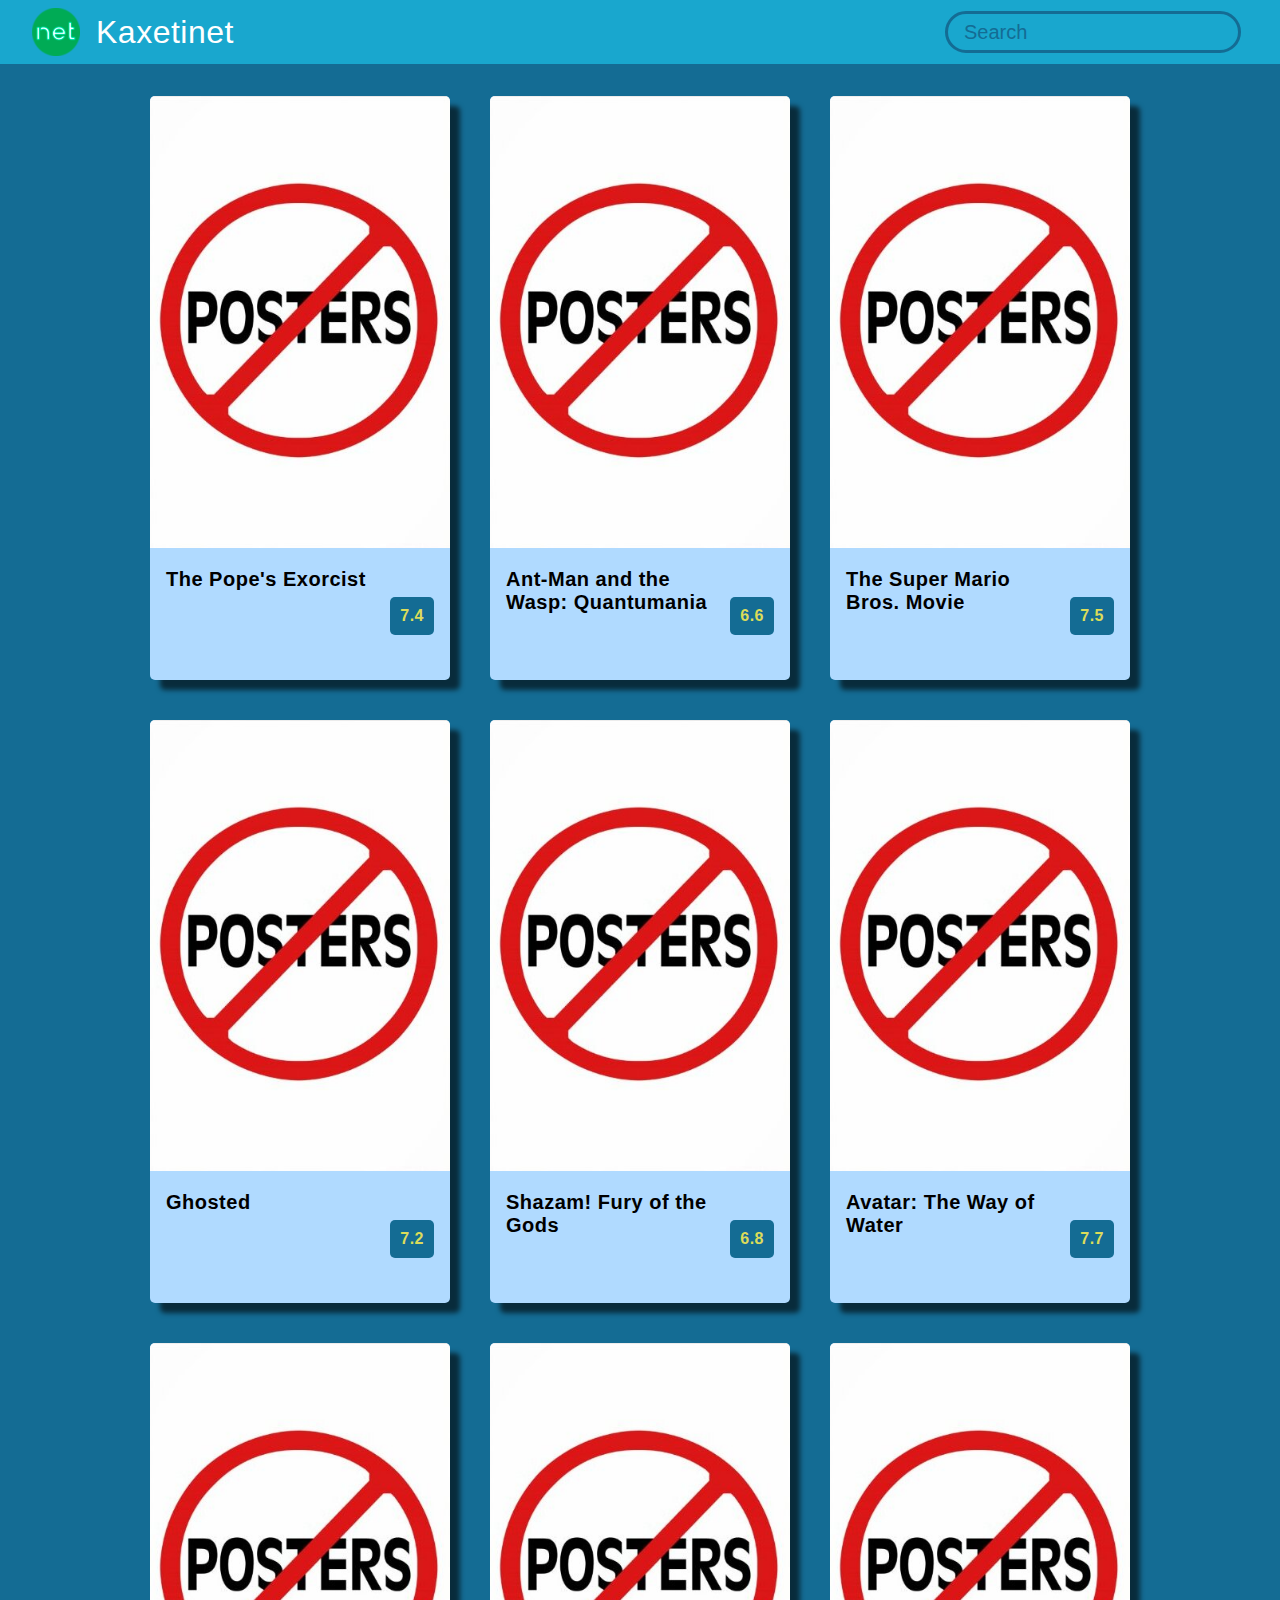
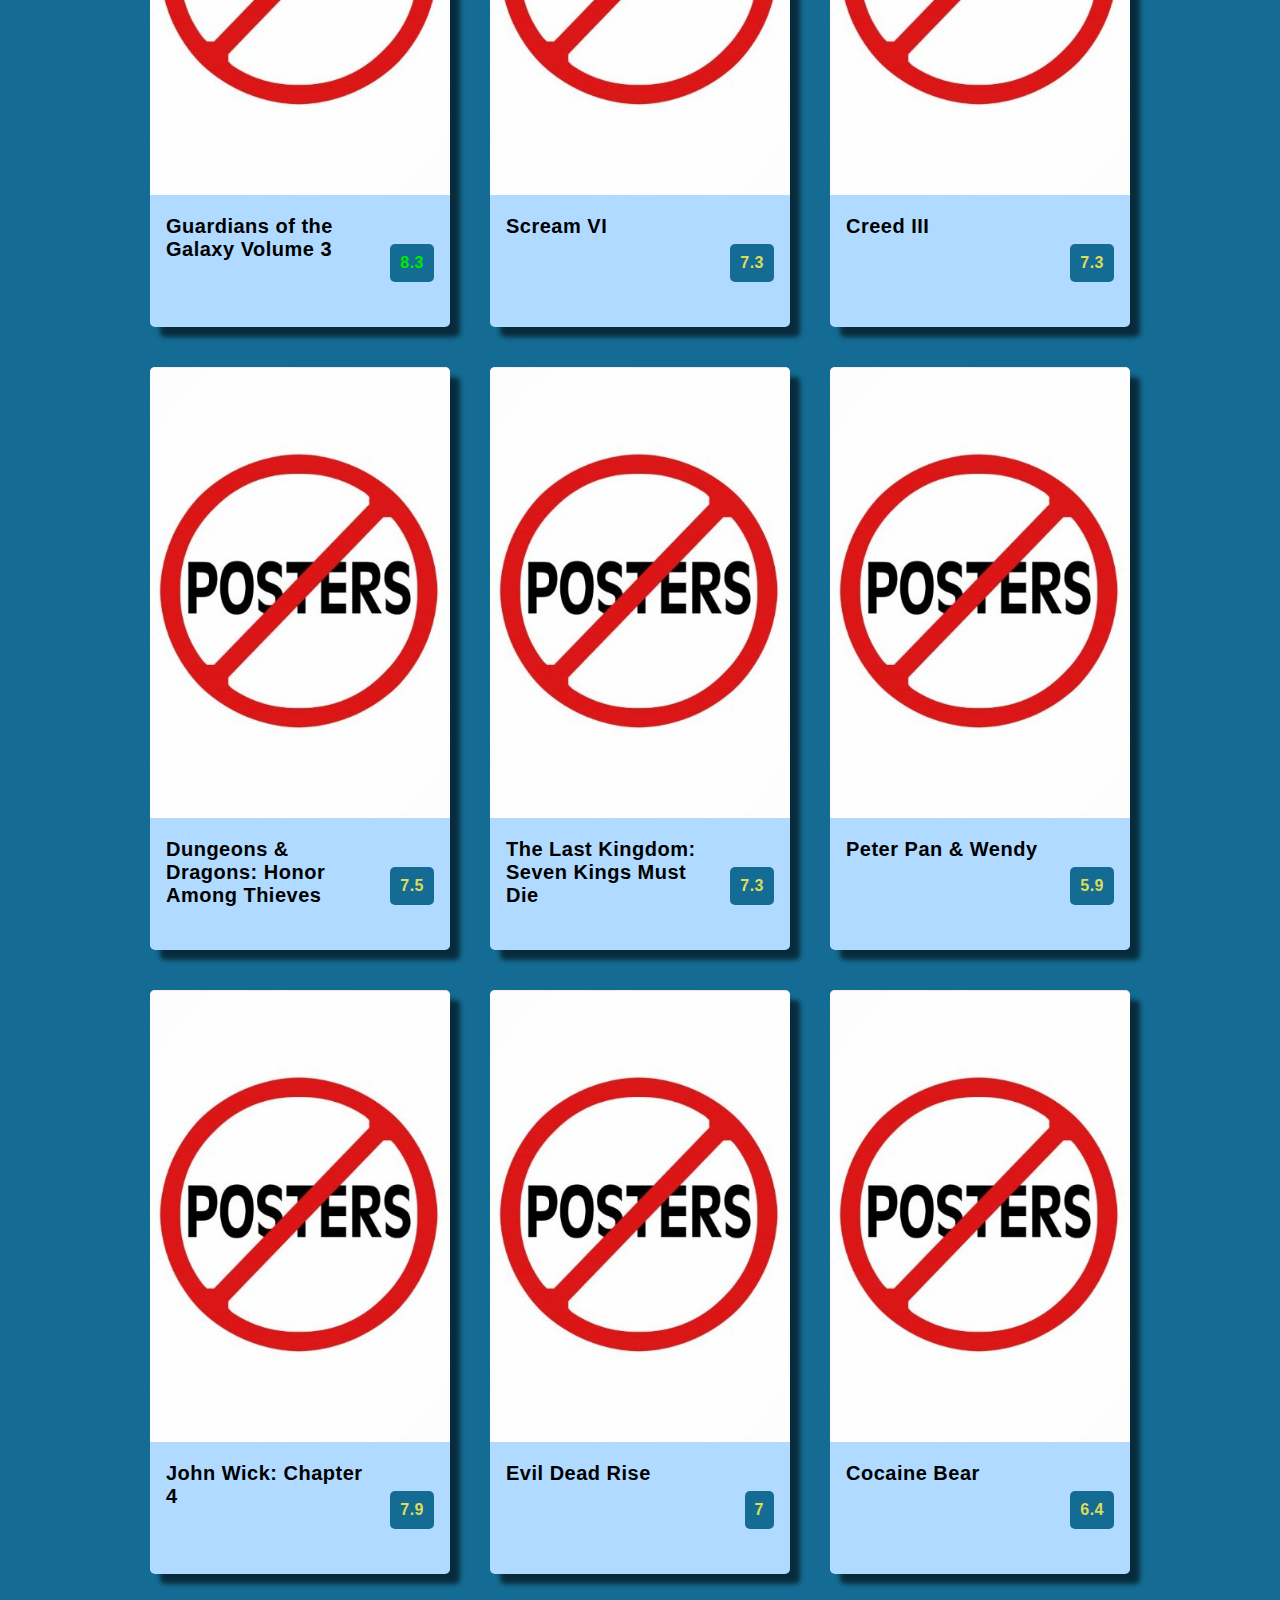
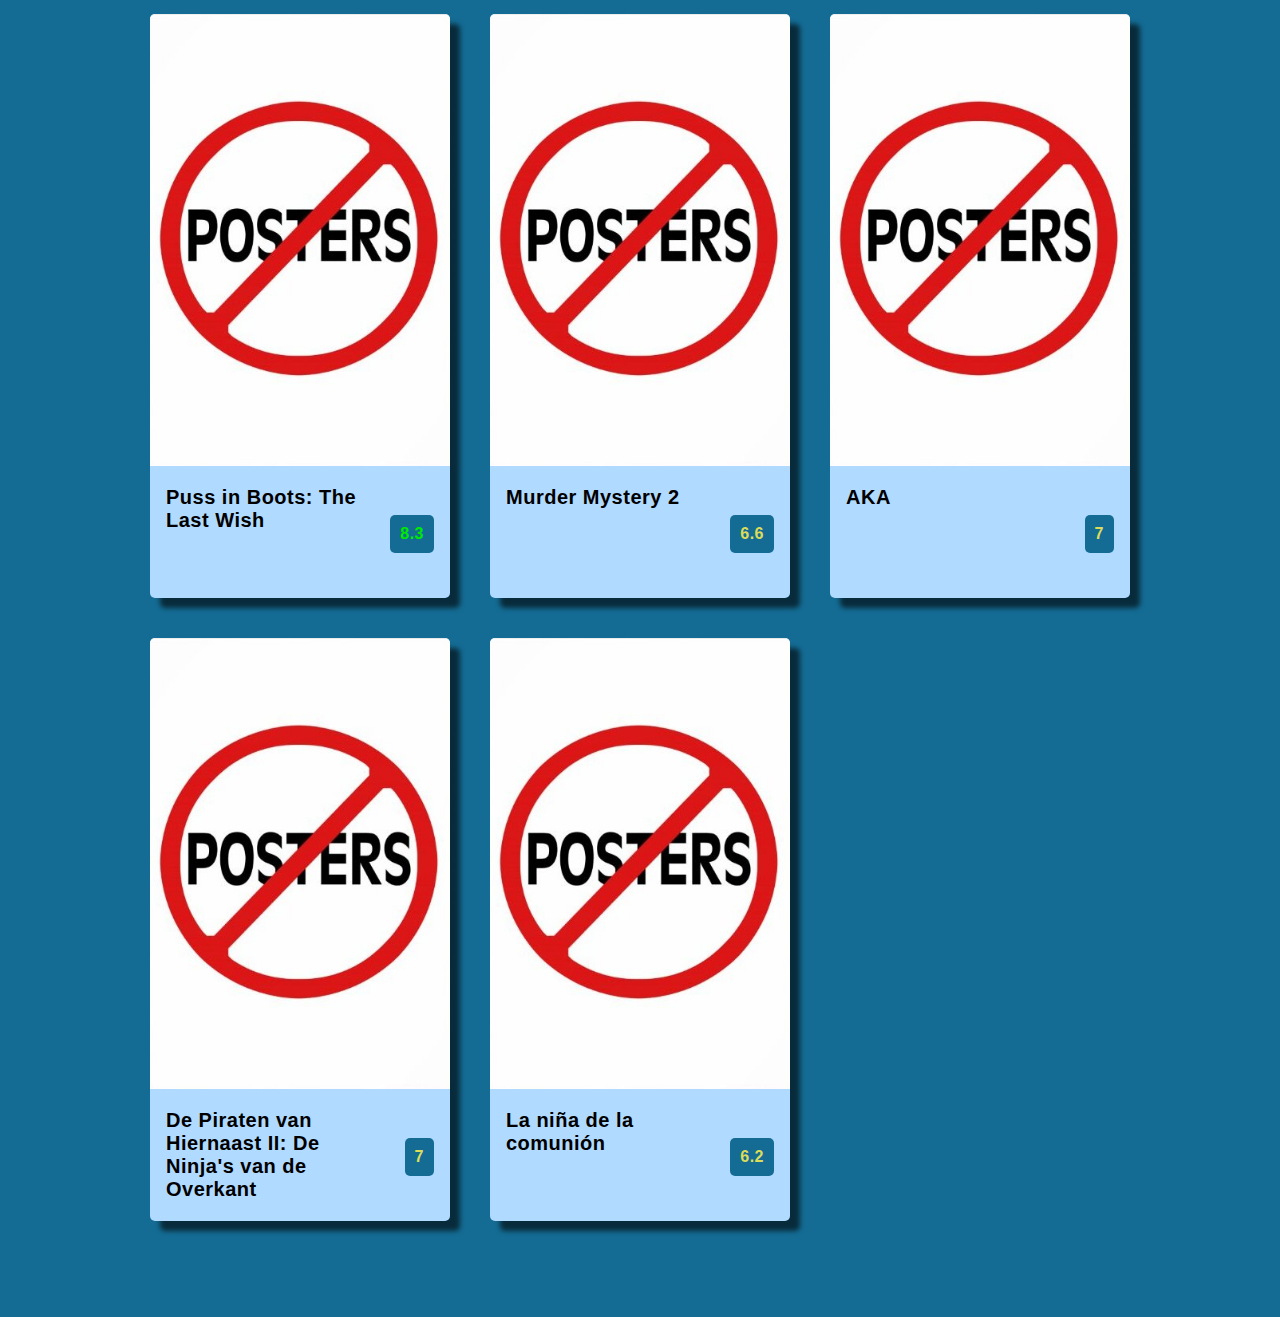
==== commit ed541307: "Made navbar as a component" ====
--- a/public/index.html
+++ b/public/index.html
@@ -21,20 +21,6 @@
     <link rel="stylesheet" href="src/css/index.css">
 </head>
 <body>
-    <header>
-        <nav>
-            <div id="navbar_logo">
-                <img src="src/images/kaxetinet_logo.png"/>
-                <span>Kaxetinet</span>
-            </div>
-            <div class="search">
-                <form id="search_form">
-                    <input type="text" name="q" id="search_input" onsubmit="search" placeholder="Search">
-                </form>
-            </div>
-        </nav>
-    </header>
-
     <section id="movies">
     </section>
     
--- a/public/src/css/style.css
+++ b/public/src/css/style.css
@@ -36,11 +36,6 @@
   margin: 0;
 }
 
-/* Firefox */
-input[type=number] {
-  -moz-appearance: textfield;
-}
-
 .t-c-low {
     color: var(--low-color);
 }
@@ -61,37 +56,30 @@
 nav {
     display: flex;
     align-items: center;
-    justify-content: center;
-    position: relative;
+    justify-content: space-between;
 
     height: 4rem;
     background-color: var(--navbar-color);
     padding: 0 2rem;
+    gap: 1rem
 }
 #navbar_logo {
-    position: absolute;
-    left: 2rem;
     display: flex;
     align-items: center;
     gap: 1rem;
     font-size: 2rem;
     color: var(--light-color);
     cursor: pointer;
+    min-width: fit-content;
 }
 #navbar_logo span {
     transition: opacity .2s ease;
-}
-.search {
-    position: absolute;
-    right: 2rem;
-    transform: translateX(0%);
-    transition: all .5s ease-in-out;
-    width: max-content;
 }
 
 #search_input {
     height: 1.75rem;
     border-radius: 2rem;
+    width: 85%;
     padding: 0.25rem 1rem;
     outline: none;
 
@@ -124,33 +112,13 @@
 }
 
 
-@media only screen and (max-width: calc(350px * 2)) {
+@media only screen and (max-width: calc(900px)) {
     #navbar_logo span {
         opacity: 0;
     }
-    .search {
-        right: 50%;
-        transform: translateX(50%);
-    }
-    #search_input {
-        width: calc(100% - 2.4rem);
-    }
 }
-@media only screen and (max-width: calc(400px)) {
+@media only screen and (max-width: calc(800px)) {
     #navbar_logo span {
         display: none;
     }
-    .search {
-        transition: all 0s ease-in-out;
-    }
 }
-@media only screen and (max-width: calc(360px)) {
-    #navbar_logo {
-        display: none;
-    }
-    .search {
-        position: relative;
-        transform: translateX(0%);
-        right: 0%;
-    }
-}
